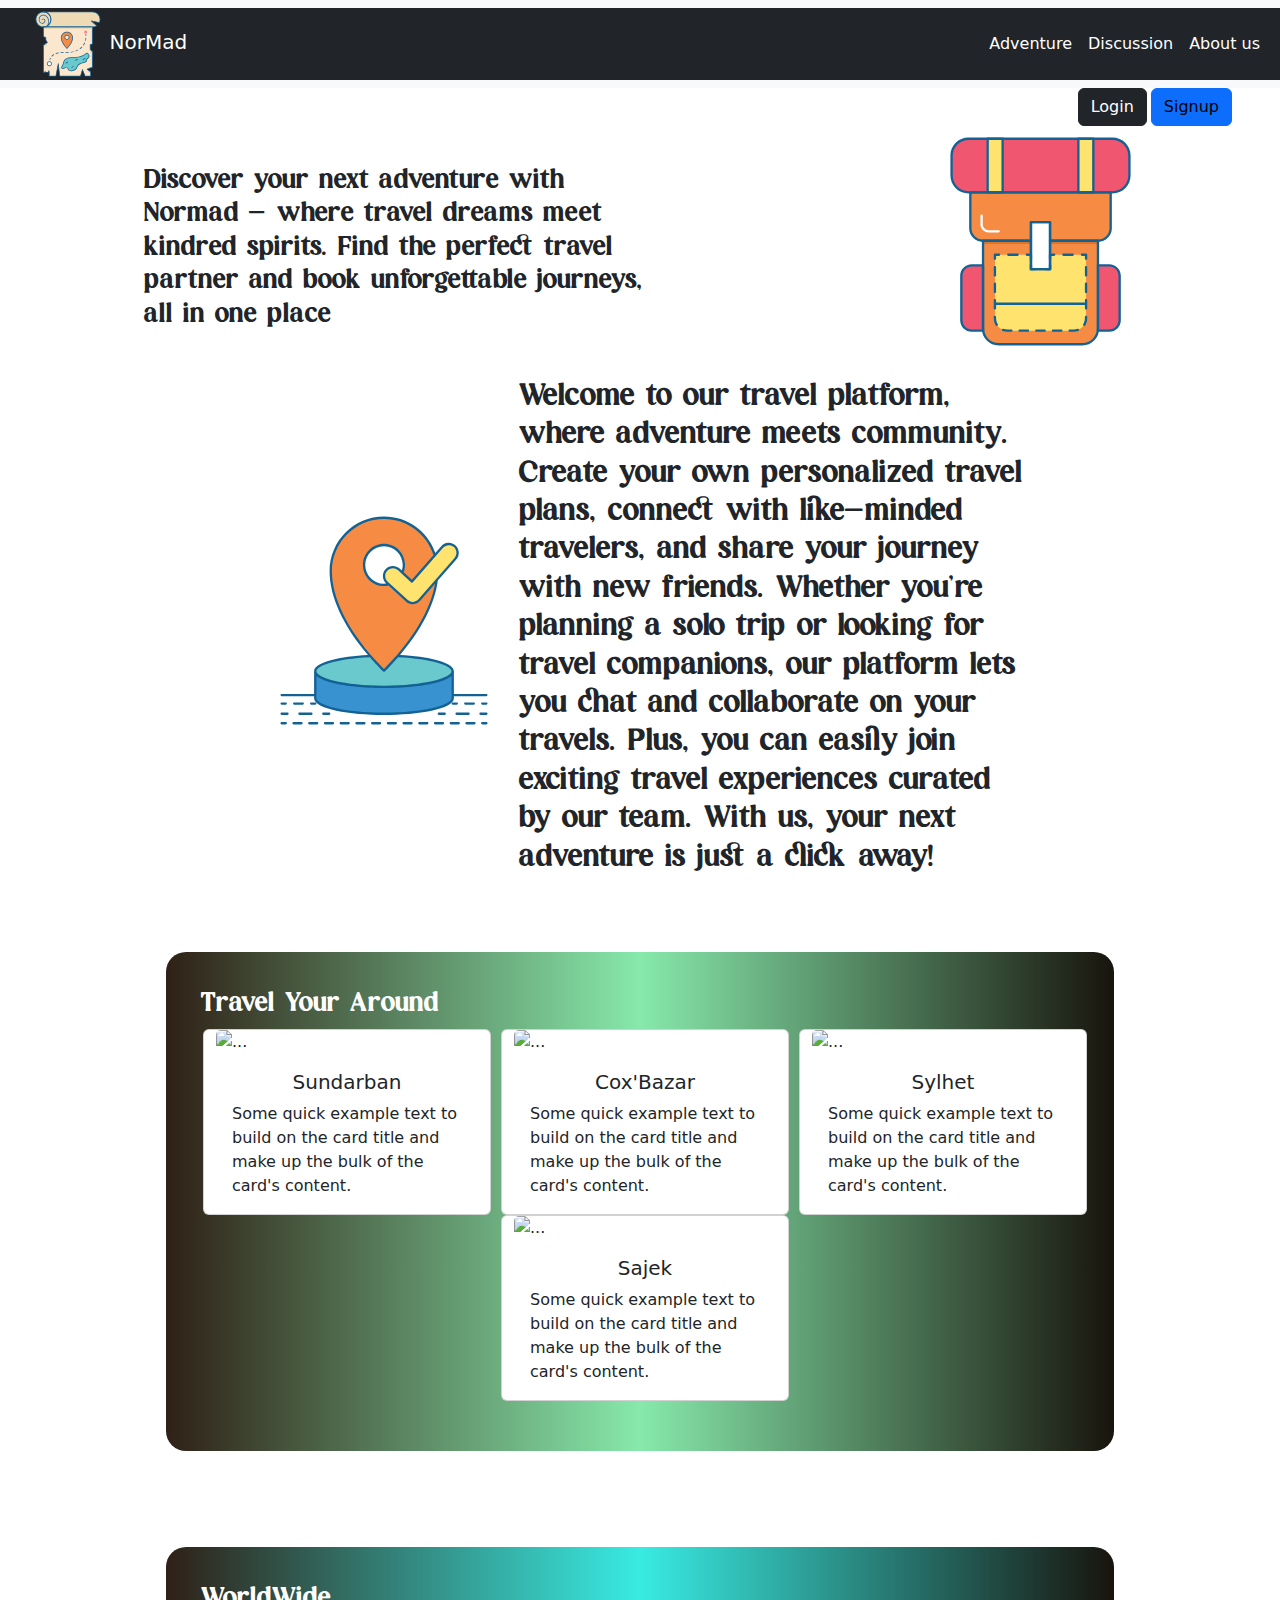
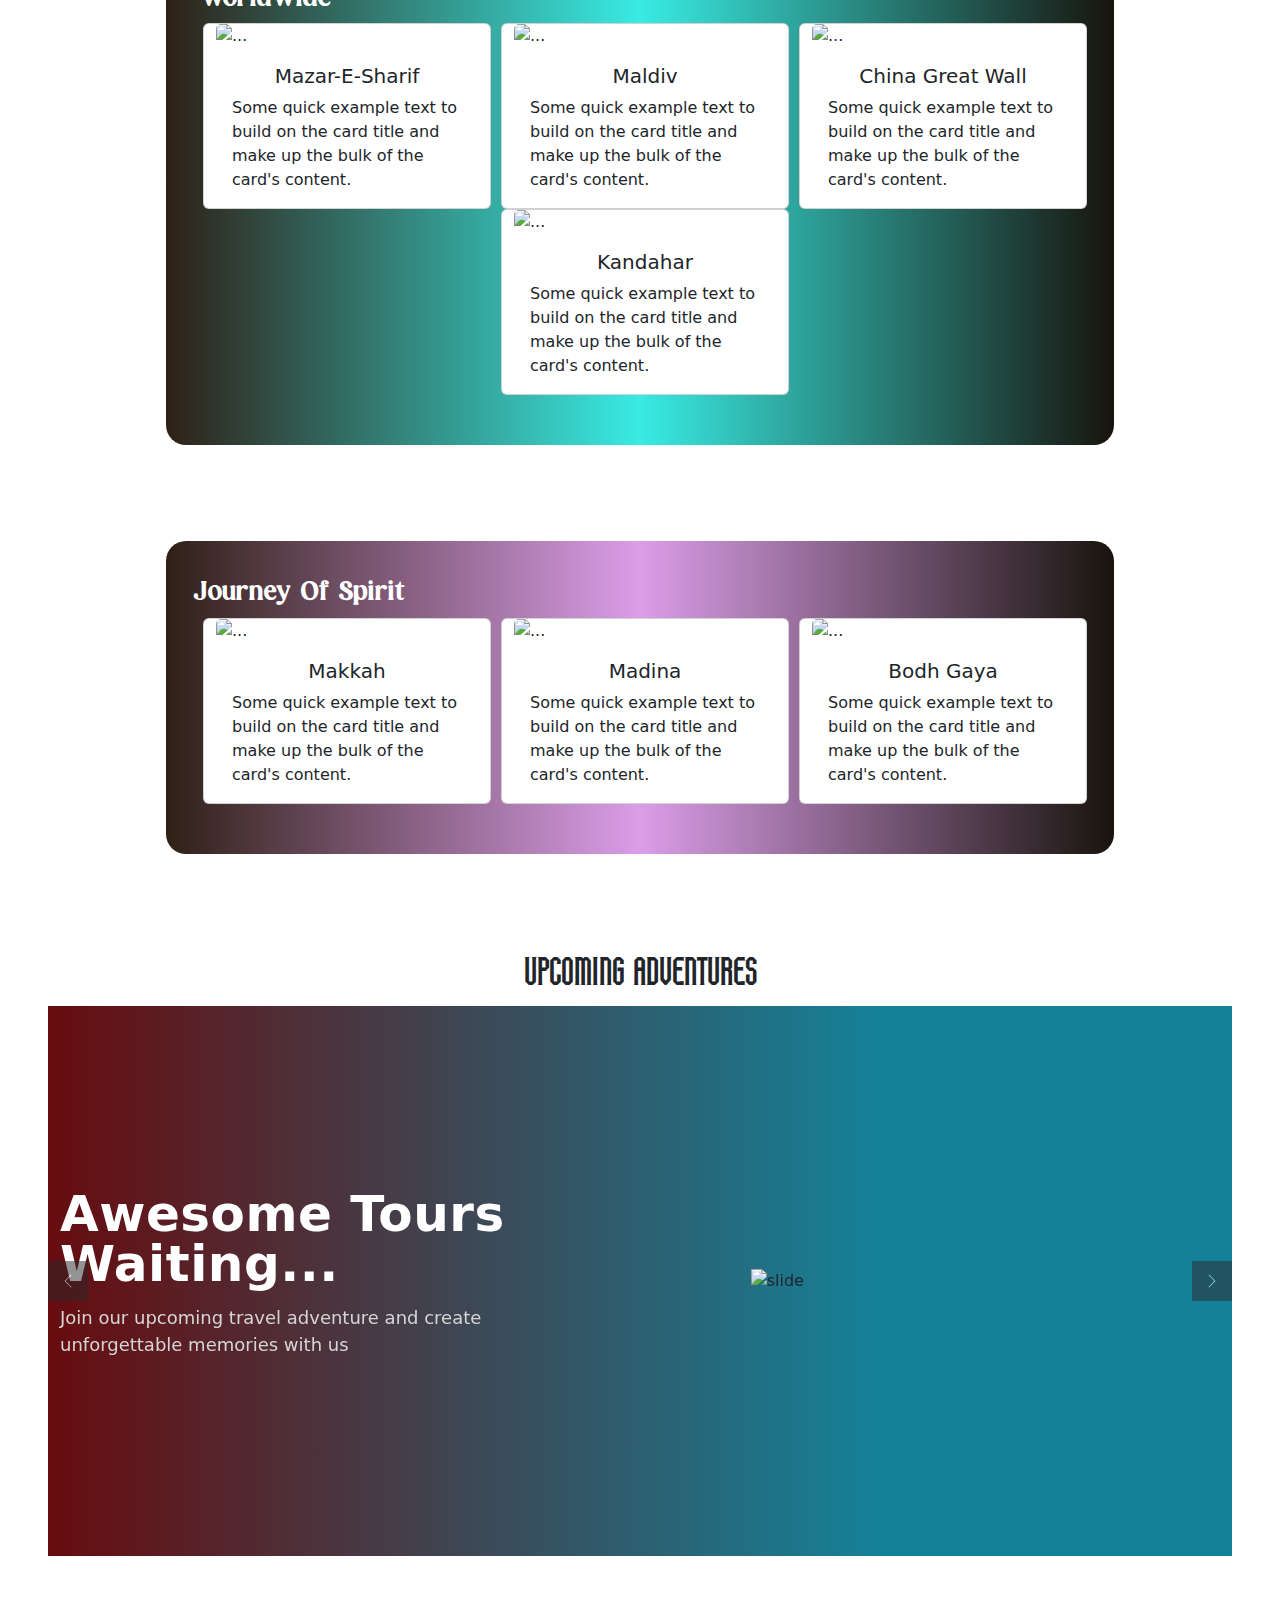
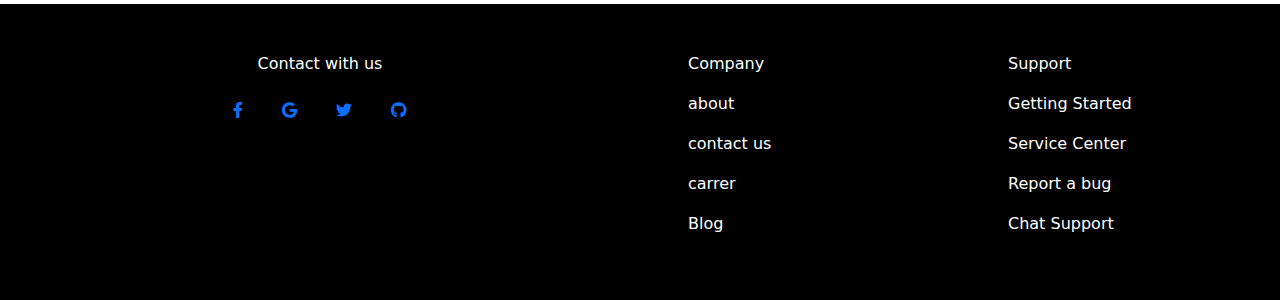
==== index.html @ 2fc35bc6 "uppdate fynally" ====
<!DOCTYPE html>
<html lang="en">
  <head>
    <meta charset="utf-8" />
    <meta name="viewport" content="width=device-width, initial-scale=1" />
    <title>Bootstrap demo</title>
    <link
      href="https://cdn.jsdelivr.net/npm/bootstrap@5.3.3/dist/css/bootstrap.min.css"
      rel="stylesheet"
      crossorigin="anonymous"
    />

    <link
      href="https://raw.githubusercontent.com/daneden/animate.css/master/animate.css"
      rel="stylesheet"
    />
    <script src="https://kit.fontawesome.com/yourcode.js" crossorigin="anonymous"></script>

    <link
  rel="stylesheet"
  href="https://cdnjs.cloudflare.com/ajax/libs/font-awesome/6.0.0-beta3/css/all.min.css"
>


    <link rel="stylesheet" href="index.css" />
    <nav class="navbar navbar-expand-lg bg-body-tertiary">
      <div class="container-fluid bg-dark">
        <div class="justify-content-center align-center">
          <img class="logoclass" src="./svgs/logo.svg" alt="add" />
          <a class="navbar-brand m-auto namee text-white" href="index.html">NorMad</a> 
        
        </div>
        
        <button
          class="navbar-toggler"
          type="button"
          data-bs-toggle="collapse"
          data-bs-target="#navbarSupportedContent"
          aria-controls="navbarSupportedContent"
          aria-expanded="false"
          aria-label="Toggle navigation"
        >
          <span class="navbar-toggler-icon"></span>
        </button>
        <div class="ml-80vw" id="navbarSupportedContent">
          <ul class="navbar-nav mb-2 mb-lg-0">
            <li class="nav-item dropdown">
              <div id="profileid"> </div>
            </li>
            <li class="nav-item">
              <a class="nav-link active text-white" aria-current="page" href="Adventures.html"
                >Adventure</a
              >
            </li>
            <li class="nav-item">
              <a class="nav-link text-white" href="Chatting.html">Discussion</a>
            </li>
            <li class="nav-item">
              <a class="nav-link text-white">About us</a>
            </li>
          </ul>
        </div>
      </div>
    </nav>
  </head>
  <body>
    <div id="authenticbar" class=" d-flex justify-content-end gap-1 me-5"></div>
    <div class="d-flex justify-content-around align-items-center">
      <h3 class="puncline">
        Discover your next adventure with Normad – where travel dreams meet
        kindred spirits. Find the perfect travel partner and book unforgettable
        journeys, all in one place
      </h3>
      <img class="logoclass" src="./svgs/map.svg" alt="add" />
    </div>
    <div class="bg-"></div>

    <div class="d-flex justify-content-center align-items-center">
      <img class="logoclass" src="./svgs/pointer.svg" alt="add" />
      <h2 class="puncline">
        Welcome to our travel platform, where adventure meets community. Create
        your own personalized travel plans, connect with like-minded travelers,
        and share your journey with new friends. Whether you're planning a solo
        trip or looking for travel companions, our platform lets you chat and
        collaborate on your travels. Plus, you can easily join exciting travel
        experiences curated by our team. With us, your next adventure is just a
        click away!
      </h2>
    </div>
    <div class="maindiv d-flex align-items-center justify-content-center p-5">
      <div class="local bg-dark justify-content-center align-center">
        <h3 class="puncline ml-30px text-white">Travel Your Around</h3>
        <div class="row d-flex justify-content-center">
          <div class="card" style="width: 18rem">
            <img
              src="https://res.cloudinary.com/dk2vgd0dv/image/upload/v1724865779/h4fgz04fi0fgd4azefwj.jpg"
              class="card-img-top"
              alt="..."
            />
            <div class="card-body">
              <h5 class="card-title text-center">Sundarban</h5>
              <p class="card-text">
                Some quick example text to build on the card title and make up
                the bulk of the card's content.
              </p>
              <!-- <a href="#" class="btn btn-primary">Go somewhere</a> -->
            </div>
          </div>
          <div class="card m-10px" style="width: 18rem">
            <img
              src="https://res.cloudinary.com/dk2vgd0dv/image/upload/v1724865823/sc6uchf4t0wnt9xj28w4.jpg"
              class="card-img-top"
              alt="..."
            />
            <div class="card-body">
              <h5 class="card-title text-center">Cox'Bazar</h5>
              <p class="card-text">
                Some quick example text to build on the card title and make up
                the bulk of the card's content.
              </p>
              <!-- <a href="#" class="btn btn-primary">Go somewhere</a> -->
            </div>
          </div>
          <div class="card" style="width: 18rem">
            <img
              src="https://res.cloudinary.com/dk2vgd0dv/image/upload/v1724866652/fhbetvygt5xuo41if1n4.jpg"
              class="card-img-top"
              alt="..."
            />
            <div class="card-body">
              <h5 class="card-title text-center">Sylhet</h5>
              <p class="card-text">
                Some quick example text to build on the card title and make up
                the bulk of the card's content.
              </p>
              <!-- <a href="#" class="btn btn-primary">Go somewhere</a> -->
            </div>
          </div>
          <div class="card" style="width: 18rem">
            <img
              src="https://res.cloudinary.com/dk2vgd0dv/image/upload/v1724865752/xtfmsrey7gkdbjvwn27y.jpg"
              class="card-img-top"
              alt="..."
            />
            <div class="card-body">
              <h5 class="card-title text-center">Sajek</h5>
              <p class="card-text">
                Some quick example text to build on the card title and make up
                the bulk of the card's content.
              </p>
              <!-- <a href="#" class="btn btn-primary">Go somewhere</a> -->
            </div>
          </div>
        </div>
      </div>
    </div>

    <div class="d-flex align-items-center justify-content-center p-5">
      <div class="local international justify-content-center align-center">
        <h3 class="puncline ml-30px text-white">WorldWide</h3>
        <div class="row d-flex justify-content-center">
          <div class="card" style="width: 18rem">
            <img
              src="https://res.cloudinary.com/dk2vgd0dv/image/upload/v1724865748/iwkogym3kjeckebcywl5.jpg"
              class="card-img-top"
              alt="..."
            />
            <div class="card-body">
              <h5 class="card-title text-center">Mazar-E-Sharif</h5>
              <p class="card-text">
                Some quick example text to build on the card title and make up
                the bulk of the card's content.
              </p>
              <!-- <a href="#" class="btn btn-primary">Go somewhere</a> -->
            </div>
          </div>
          <div class="card m-10px" style="width: 18rem">
            <img
              src="https://res.cloudinary.com/dk2vgd0dv/image/upload/v1724865745/exar2nakbwwil7urlpa7.jpg"
              class="card-img-top"
              alt="..."
            />
            <div class="card-body">
              <h5 class="card-title text-center">Maldiv</h5>
              <p class="card-text">
                Some quick example text to build on the card title and make up
                the bulk of the card's content.
              </p>
              <!-- <a href="#" class="btn btn-primary">Go somewhere</a> -->
            </div>
          </div>
          <div class="card" style="width: 18rem">
            <img
              src="https://res.cloudinary.com/dk2vgd0dv/image/upload/v1724865735/wgczol4lxyiqnkzgdyvy.jpg"
              class="card-img-top"
              alt="..."
            />
            <div class="card-body">
              <h5 class="card-title text-center">China Great Wall</h5>
              <p class="card-text">
                Some quick example text to build on the card title and make up
                the bulk of the card's content.
              </p>
              <!-- <a href="#" class="btn btn-primary">Go somewhere</a> -->
            </div>
          </div>
          <div class="card" style="width: 18rem">
            <img
              src="https://res.cloudinary.com/dk2vgd0dv/image/upload/v1724865749/aymwp9uwpjq1lbnef98g.jpg"
              class="card-img-top"
              alt="..."
            />
            <div class="card-body">
              <h5 class="card-title text-center">Kandahar</h5>
              <p class="card-text">
                Some quick example text to build on the card title and make up
                the bulk of the card's content.
              </p>
              <!-- <a href="#" class="btn btn-primary">Go somewhere</a> -->
            </div>
          </div>
        </div>
      </div>
    </div>

    <!-- <div class="d-flex align-items-center justify-content-center p-5">
      <div class="local gaming justify-content-center align-center">
        <h3 class="puncline ml-30px text-white">Enjoyment</h3>
        <div class="row d-flex justify-content-center">
          <div class="card" style="width: 18rem">
            <img
              src="https://res.cloudinary.com/dk2vgd0dv/image/upload/v1724865523/guj1ajybfpvxv876ntd3.jpg"
              class="card-img-top"
              alt="..."
            />
            <div class="card-body">
              <h5 class="card-title text-center">Bungee Jump</h5>
              <p class="card-text">
                Some quick example text to build on the card title and make up
                the bulk of the card's content.
              </p>
              <!-- <a href="#" class="btn btn-primary">Go somewhere</a> 
            </div>
          </div>
          <div class="card m-10px" style="width: 18rem">
            <img
              src="https://res.cloudinary.com/dk2vgd0dv/image/upload/v1724865519/x1daih9njintykvnalvp.jpg"
              class="card-img-top"
              alt="..."
            />
            <div class="card-body">
              <h5 class="card-title text-center">Skiing</h5>
              <p class="card-text">
                Some quick example text to build on the card title and make up
                the bulk of the card's content.
              </p>
              <a href="#" class="btn btn-primary">Go somewhere</a> 
            </div>
          </div>
          <div class="card" style="width: 18rem">
            <img
              src="https://res.cloudinary.com/dk2vgd0dv/image/upload/v1724865517/udm5zxarbpwo1vpapmei.jpg"
              class="card-img-top"
              alt="..."
            />
            <div class="card-body">
              <h5 class="card-title text-center">Kayaking</h5>
              <p class="card-text">
                Some quick example text to build on the card title and make up
                the bulk of the card's content.
              </p>
               <a href="#" class="btn btn-primary">Go somewhere</a> 
            </div>
          </div>
          <div class="card" style="width: 18rem">
            <img
              src="https://res.cloudinary.com/dk2vgd0dv/image/upload/v1724865516/aqqiphggybzvi4acz3om.webp"
              class="card-img-top"
              alt="..."
            />
            <div class="card-body">
              <h5 class="card-title text-center">Sunrise Beauty</h5>
              <p class="card-text">
                Some quick example text to build on the card title and make up
                the bulk of the card's content.
              </p>
              <!-- <a href="#" class="btn btn-primary">Go somewhere</a> 
            </div>
          </div>
        </div>
      </div>
    </div> -->

    <div class="d-flex align-items-center justify-content-center p-5">
      <div class="local spirit justify-content-center align-center">
        <h3 class="puncline ml-30px text-white">Journey Of Spirit</h3>
        <div class="row d-flex justify-content-center">
          <div class="card m-10px" style="width: 18rem">
            <img
              src="https://res.cloudinary.com/dk2vgd0dv/image/upload/v1724865739/mhntp9rnvlxhd89fyqtd.jpg"
              class="card-img-top"
              alt="..."
            />
            <div class="card-body">
              <h5 class="card-title text-center">Makkah</h5>
              <p class="card-text">
                Some quick example text to build on the card title and make up
                the bulk of the card's content.
              </p>
              <!-- <a href="#" class="btn btn-primary">Go somewhere</a> -->
            </div>
          </div>
          <div class="card" style="width: 18rem">
            <img
              src="https://res.cloudinary.com/dk2vgd0dv/image/upload/v1724865739/dxxeqwlgv0mys8ggvrzf.jpg"
              class="card-img-top"
              alt="..."
            />
            <div class="card-body">
              <h5 class="card-title text-center">Madina</h5>
              <p class="card-text">
                Some quick example text to build on the card title and make up
                the bulk of the card's content.
              </p>
              <!-- <a href="#" class="btn btn-primary">Go somewhere</a> -->
            </div>
          </div>
          <div class="card" style="width: 18rem">
            <img
              src="https://res.cloudinary.com/dk2vgd0dv/image/upload/v1724865757/n2woyzlzhvhepby9owzu.jpg"
              class="card-img-top"
              alt="..."
            />
            <div class="card-body">
              <h5 class="card-title text-center">Bodh Gaya</h5>
              <p class="card-text">
                Some quick example text to build on the card title and make up
                the bulk of the card's content.
              </p>
              <!-- <a href="#" class="btn btn-primary">Go somewhere</a> -->
            </div>
          </div>
        </div>
      </div>
    </div>

    <div class="align-items-center justify-content-center p-5">
      <h1 class="upcoming text-center">UPCOMING ADVENTURES</h1>
      <div class="ativateslidess">
        <div
          id="myCarousel"
          class="carousel slide carousel-fade"
          data-bs-ride="carousel"
        >
          <div id="service" class="carousel-inner">
            <div class="carousel-item active">
              <div
                class="mask d-flex align-items-center justify-content-center"
              >
                <div class="container">
                  <div class="row align-items-center">
                    <div class="col-md-7 col-12 order-md-1 order-2">
                      <h4>
                        Awesome Tours <br />
                        Waiting...
                      </h4>
                      <p>
                        Join our upcoming travel adventure and create<br />
                        unforgettable memories with us
                      </p>
                    </div>
                    <div class="col-md-5 col-12 order-md-2 order-1">
                      <img
                        src="https://res.cloudinary.com/dk2vgd0dv/image/upload/v1724920323/cxr1xoyh7ueeewgdfgot.jpg"
                        class="mx-auto img-fluid"
                        alt="slide"
                      />
                    </div>
                  </div>
                </div>
              </div>
            </div>
          </div>

          <button
            class="carousel-control-prev"
            type="button"
            data-bs-target="#myCarousel"
            data-bs-slide="prev"
          >
            <span class="carousel-control-prev-icon" aria-hidden="true"></span>
            <span class="visually-hidden">Previous</span>
          </button>
          <button
            class="carousel-control-next"
            type="button"
            data-bs-target="#myCarousel"
            data-bs-slide="next"
          >
            <span class="carousel-control-next-icon" aria-hidden="true"></span>
            <span class="visually-hidden">Next</span>
          </button>
        </div>
      </div>
    </div>



    <footer class="footers  d-flex">

      <div class="col-md-6 ft align-items-center text-white mt-5">
        <div class="text-center ">
          <p>Contact with us</p>
          <button  type="button" data-mdb-button-init data-mdb-ripple-init class="btn btn-link btn-floating mx-1">
            <i class="fab fa-facebook-f"></i>
          </button>

          <button  type="button" data-mdb-button-init data-mdb-ripple-init class="btn btn-link btn-floating mx-1">
            <i class="fab fa-google"></i>
          </button>

          <button  type="button" data-mdb-button-init data-mdb-ripple-init class="btn btn-link btn-floating mx-1">
            <i class="fab fa-twitter"></i>
          </button>

          <button  type="button" data-mdb-button-init data-mdb-ripple-init class="btn btn-link btn-floating mx-1">
            <i class="fab fa-github"></i>
          </button>
        </div>
          </div>
          
  
      </div>
      <div class="col-md-3  p-5 text-white">
          <p class="mb-3">Company</p>
          <p>about</p>
          <p>contact us</p>
          <p>carrer</p>
          <p>Blog</p>
          
      </div>
      <div class="col-md-3  p-5 text-white">
          <p class="mb-3">Support</p>
          <p>Getting Started</p>
          <p>Service Center</p>
          <p>Report a bug</p>
          <p>Chat Support</p>
          
      </div>
  
  
  </footer>
  


    <script src="index.js"></script>

    <script
      src="https://cdn.jsdelivr.net/npm/bootstrap@5.3.3/dist/js/bootstrap.bundle.min.js"
      crossorigin="anonymous"
    ></script>
  </body>
</html>
---- index.css ----
.logoclass{
    height: 18%;
    width:18%;
    margin-left: 20px;
}
.namee{
    margin-left: 0px;
}

@font-face {
    font-family: 'Befont';
    src: url('./fonts/magics-flavor.otf') format('opentype');
    font-weight: normal;
    font-style: normal;
}


.puncline {
    font-family: 'Befont', sans-serif;
    width:40%;
    margin-left: 20px;
    margin-top:20px
}

.card{
    margin-left: 10px;
}
.local{
   
    padding:15px;
    padding-bottom: 50px;
    border-radius: 20px;
    width:80%;
    background: rgb(47,32,22);
background: linear-gradient(90deg, rgba(47,32,22,1) 0%, rgba(135,233,171,1) 50%, rgba(24,20,13,1) 100%);
}

.maindiv{
   
    margin-top: 20px;
    
}

.international{
    background: rgb(47,32,22);
    background: linear-gradient(90deg, rgba(47,32,22,1) 0%, rgba(56,235,227,1) 50%, rgba(24,20,13,1) 100%);
}


.gaming{
    background: rgb(47,32,22);
background: linear-gradient(90deg, rgba(47,32,22,1) 0%, rgba(232,171,157,1) 50%, rgba(24,20,13,1) 100%);
}


.spirit{
    background: rgb(47,32,22);
background: linear-gradient(90deg, rgba(47,32,22,1) 0%, rgba(219,157,232,1) 50%, rgba(24,20,13,1) 100%);
}

@font-face {
    font-family: 'Befonter';
    src: url('./fonts/Diamond-Shape-Free-BF66cf42d000d91.otf') format('opentype');
    font-weight: 2;
    font-style: normal;
}

.upcoming {
    font-family: 'Befonter', sans-serif;
    font: size 5px;;
   
}







#myCarousel .carousel-item .mask {
    position: absolute;
    top: 0;
	left:0;
	height:100%;
    width: 100%;
    background-attachment: fixed;
}
#myCarousel h4{
	font-size:50px;
	margin-bottom:15px;
	color:#FFF;
	line-height:100%;
	letter-spacing:0.5px;
	font-weight:600;
}
#myCarousel p{
	font-size:18px;
	margin-bottom:15px;
	color:#d5d5d5;
}
#myCarousel .carousel-item a{background:#150903; font-size:14px; color:#FFF; padding:13px 32px; display:inline-block; }
#myCarousel .carousel-item a:hover{background:#147398; text-decoration:none;  }

#myCarousel .carousel-item h4{-webkit-animation-name:fadeInLeft; animation-name:fadeInLeft;} 
#myCarousel .carousel-item p{-webkit-animation-name:slideInRight; animation-name:slideInRight;} 
#myCarousel .carousel-item a{-webkit-animation-name:fadeInUp; animation-name:fadeInUp;}
#myCarousel .carousel-item .mask img{-webkit-animation-name:slideInRight; animation-name:slideInRight; display:block; height:auto; max-width:100%;}
#myCarousel h4, #myCarousel p, #myCarousel a, #myCarousel .carousel-item .mask img{-webkit-animation-duration: 1s;
    animation-duration: 1.2s;
    -webkit-animation-fill-mode: both;
    animation-fill-mode: both;
}
#myCarousel .container {max-width: 1430px;  }
#myCarousel .carousel-item{height:100%; min-height:550px; }
#myCarousel{position:relative; z-index:1; background:url("https://i.imgur.com/6axE29k.jpg") center center no-repeat; background-size:cover; }

.carousel-control-next, .carousel-control-prev{height:40px; width:40px; padding:12px; top:50%; bottom:auto; transform:translateY(-50%); background-color: #2a2929; }


.carousel-item {
    position: relative;
    display: none;
    -webkit-box-align: center;
    -ms-flex-align: center;
    align-items: center;
    width: 100%;
    transition: -webkit-transform .6s ease;
    transition: transform .6s ease;
    transition: transform .6s ease,-webkit-transform .6s ease;
    -webkit-backface-visibility: hidden;
    backface-visibility: hidden;
    -webkit-perspective: 1000px;
    perspective: 1000px;
}
.carousel-fade .carousel-item {
	opacity: 0;
	-webkit-transition-duration: .6s;
	transition-duration: .6s;
	-webkit-transition-property: opacity;
	transition-property: opacity
}
.carousel-fade .carousel-item-next.carousel-item-left, .carousel-fade .carousel-item-prev.carousel-item-right, .carousel-fade .carousel-item.active {
	opacity: 1
}
.carousel-fade .carousel-item-left.active, .carousel-fade .carousel-item-right.active {
	opacity: 0
}
.carousel-fade .carousel-item-left.active, .carousel-fade .carousel-item-next, .carousel-fade .carousel-item-prev, .carousel-fade .carousel-item-prev.active, .carousel-fade .carousel-item.active {
	-webkit-transform: translateX(0);
	-ms-transform: translateX(0);
	transform: translateX(0)
}
@supports (transform-style:preserve-3d) {
	.carousel-fade .carousel-item-left.active, .carousel-fade .carousel-item-next, .carousel-fade .carousel-item-prev, .carousel-fade .carousel-item-prev.active, .carousel-fade .carousel-item.active {
	-webkit-transform:translate3d(0, 0, 0);
	transform:translate3d(0, 0, 0)
	}
}
.carousel-fade .carousel-item-left.active, .carousel-fade .carousel-item-next, .carousel-fade .carousel-item-prev, .carousel-fade .carousel-item-prev.active, .carousel-fade .carousel-item.active {
    -webkit-transform: translate3d(0,0,0);
    transform: translate3d(0,0,0);
}


 
@-webkit-keyframes fadeInLeft {
  from {
    opacity: 0;
    -webkit-transform: translate3d(-100%, 0, 0);
    transform: translate3d(-100%, 0, 0);
  }

  to {
    opacity: 1;
    -webkit-transform: translate3d(0, 0, 0);
    transform: translate3d(0, 0, 0);
  }
}

@keyframes fadeInLeft {
  from {
    opacity: 0;
    -webkit-transform: translate3d(-100%, 0, 0);
    transform: translate3d(-100%, 0, 0);
  }

  to {
    opacity: 1;
    -webkit-transform: translate3d(0, 0, 0);
    transform: translate3d(0, 0, 0);
  }
}

.fadeInLeft {
  -webkit-animation-name: fadeInLeft;
  animation-name: fadeInLeft;
}

@-webkit-keyframes fadeInUp {
  from {
    opacity: 0;
    -webkit-transform: translate3d(0, 100%, 0);
    transform: translate3d(0, 100%, 0);
  }

  to {
    opacity: 1;
    -webkit-transform: translate3d(0, 0, 0);
    transform: translate3d(0, 0, 0);
  }
}

@keyframes fadeInUp {
  from {
    opacity: 0;
    -webkit-transform: translate3d(0, 100%, 0);
    transform: translate3d(0, 100%, 0);
  }

  to {
    opacity: 1;
    -webkit-transform: translate3d(0, 0, 0);
    transform: translate3d(0, 0, 0);
  }
}

.fadeInUp {
  -webkit-animation-name: fadeInUp;
  animation-name: fadeInUp;
}

@-webkit-keyframes slideInRight {
  from {
    -webkit-transform: translate3d(100%, 0, 0);
    transform: translate3d(100%, 0, 0);
    visibility: visible;
  }

  to {
    -webkit-transform: translate3d(0, 0, 0);
    transform: translate3d(0, 0, 0);
  }
}

@keyframes slideInRight {
  from {
    -webkit-transform: translate3d(100%, 0, 0);
    transform: translate3d(100%, 0, 0);
    visibility: visible;
  }

  to {
    -webkit-transform: translate3d(0, 0, 0);
    transform: translate3d(0, 0, 0);
  }
}

.slideInRight {
  -webkit-animation-name: slideInRight;
  animation-name: slideInRight;
}

.sliderss{
    background: rgb(22,125,149);
    background: linear-gradient(90deg, rgba(22,125,149,1) 59%, rgba(4,105,53,1) 86%);
}


.ativateslidess{
    background: rgb(103,12,15);
    background: linear-gradient(90deg, rgba(103,12,15,1) 0%, rgba(21,129,152,1) 70%);
}

.booking{
    background-color: black;
}

a.btn{
    color: black;
}


footer{
  background-color: black;
}
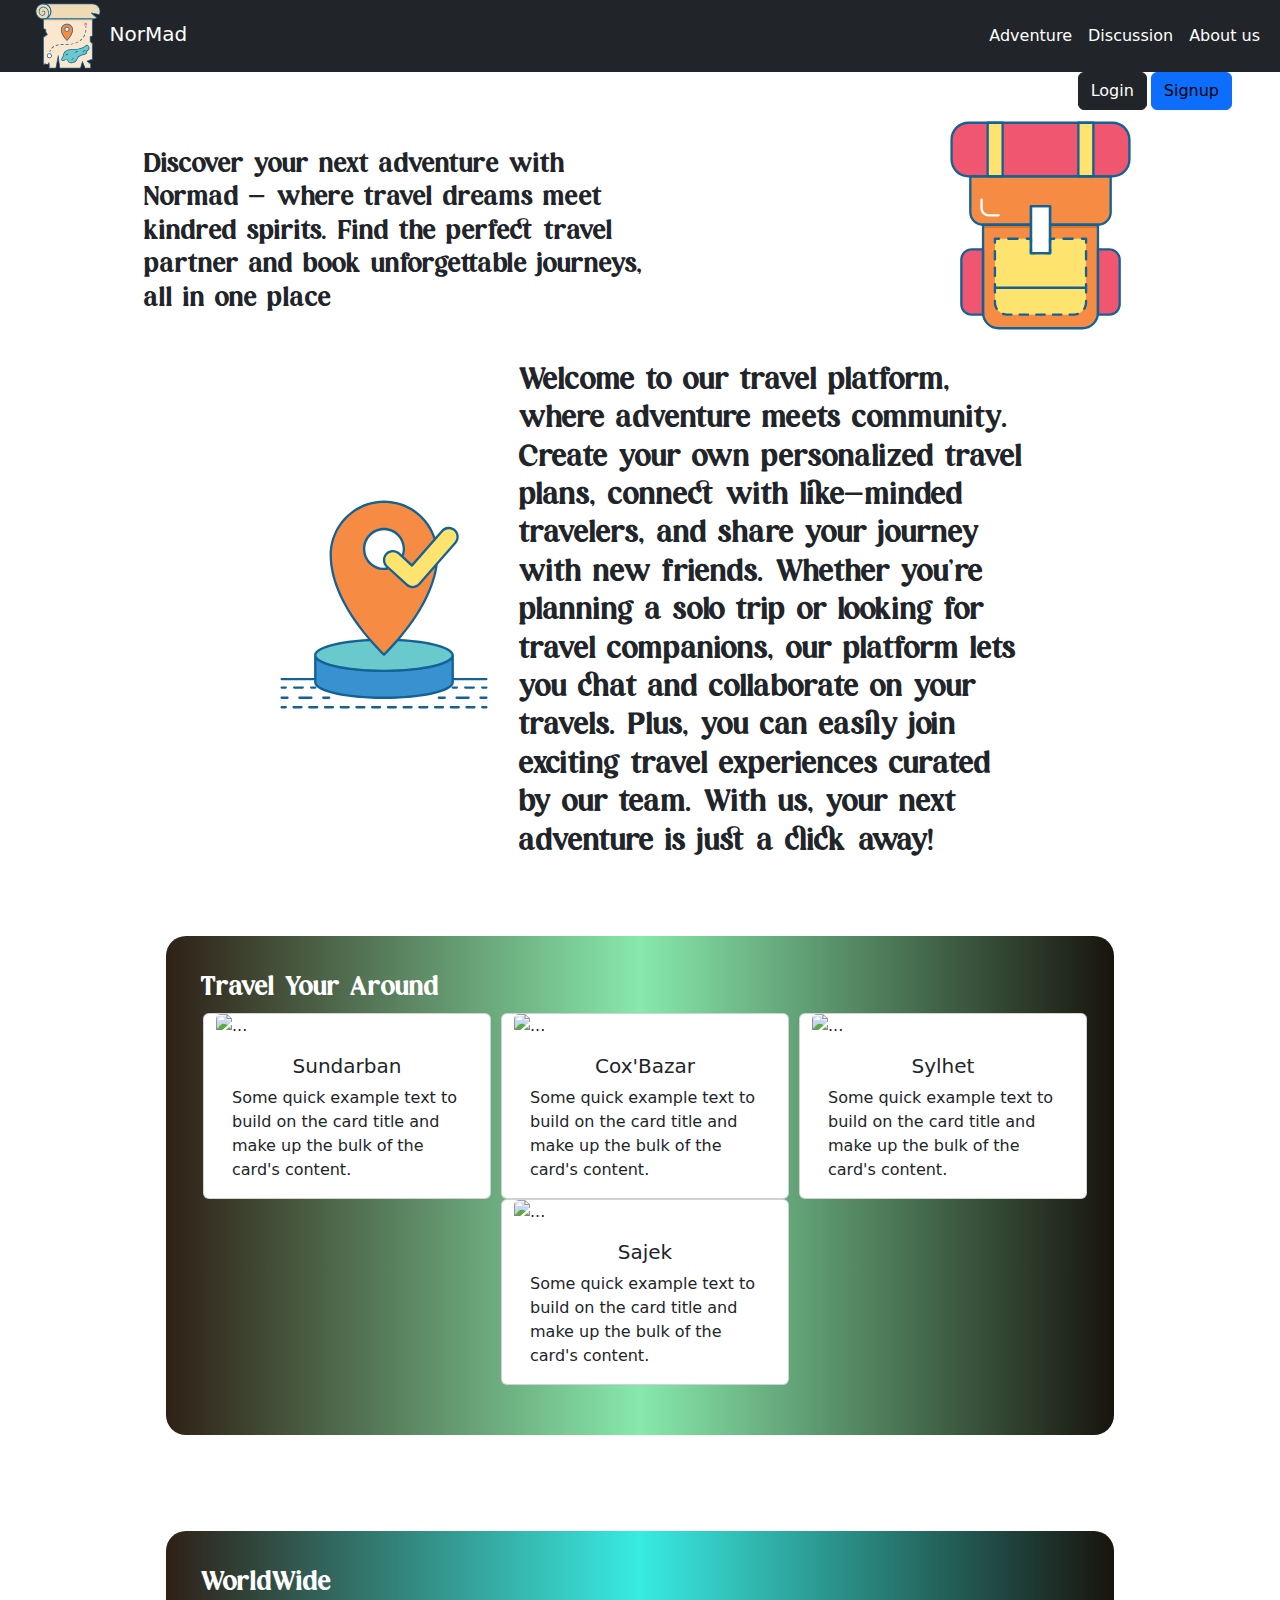
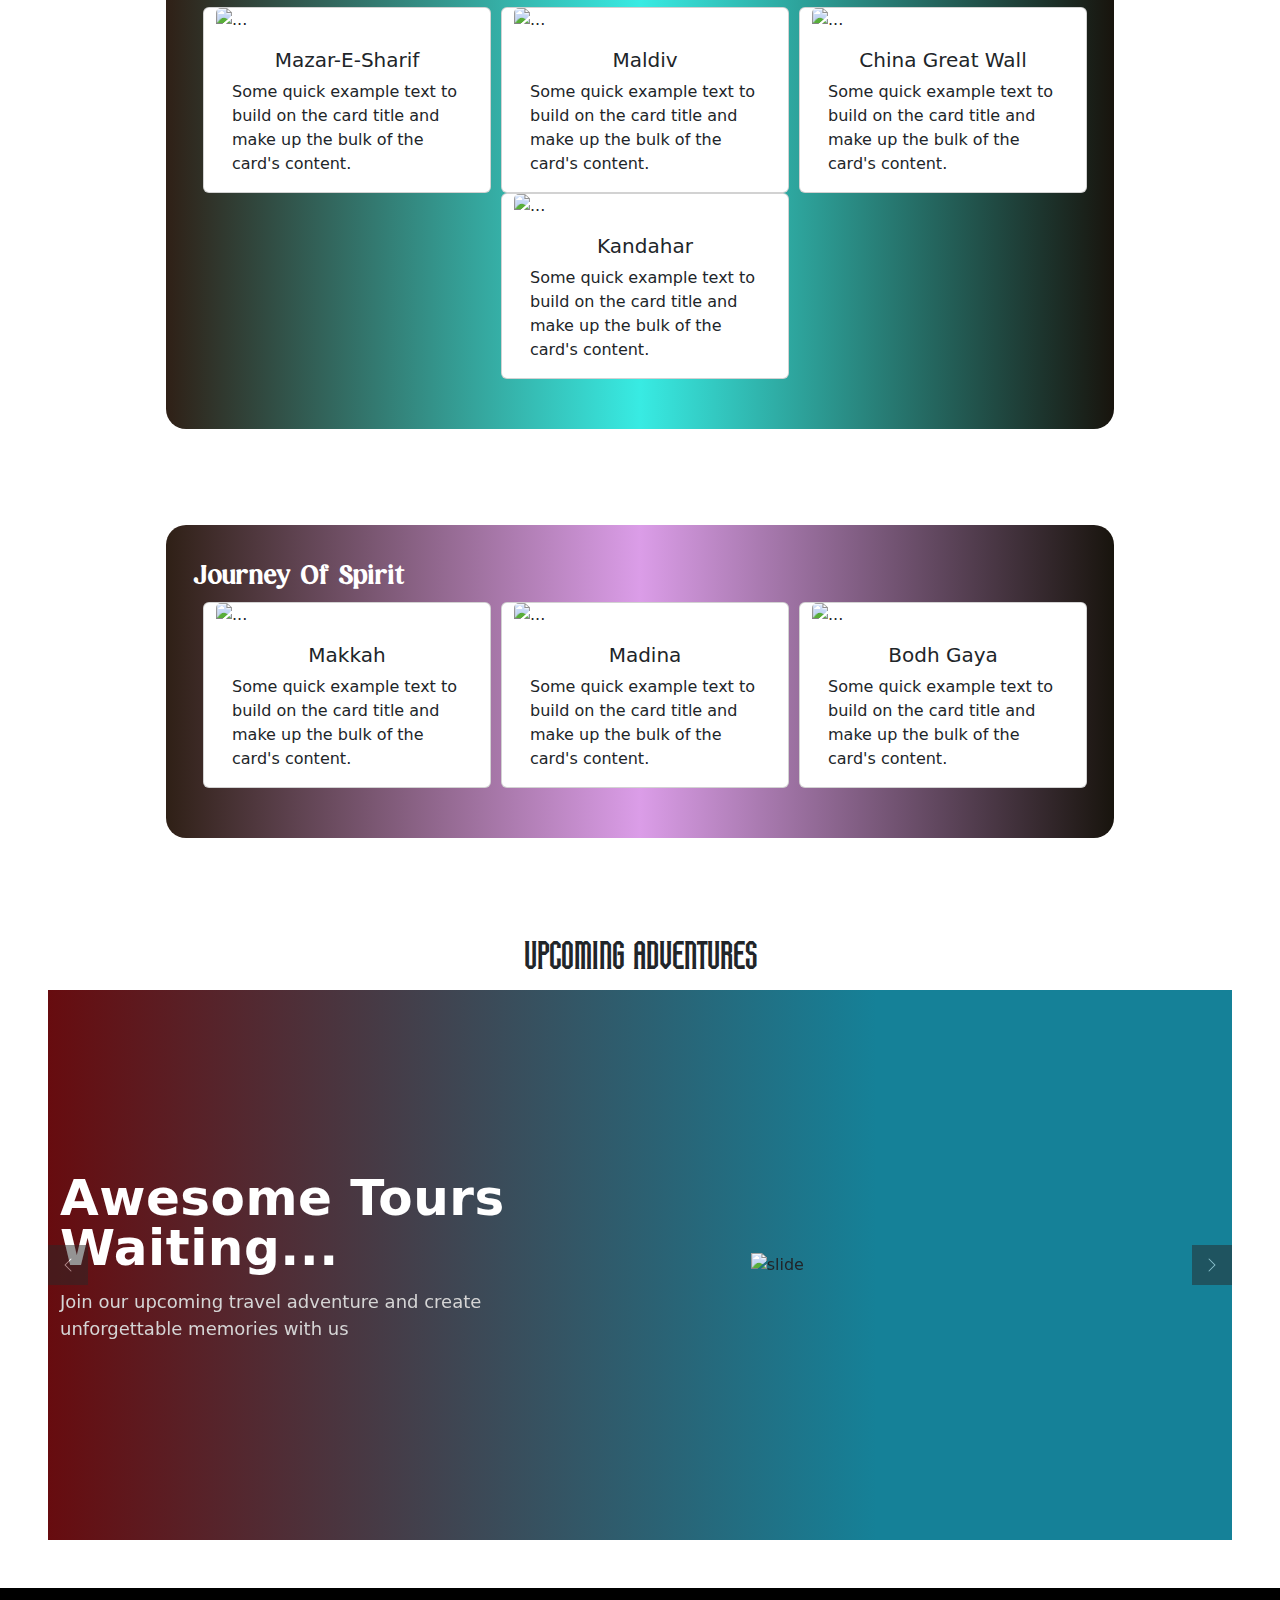
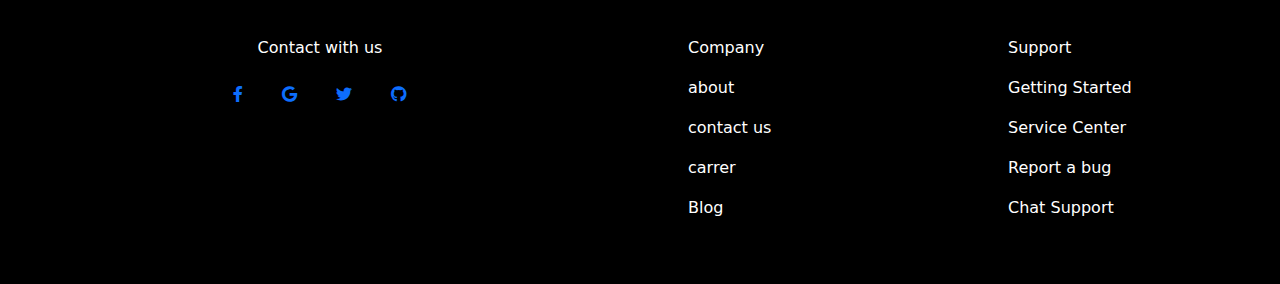
==== commit 867c5d98: "updaate navbar" ====
--- a/index.html
+++ b/index.html
@@ -3,7 +3,7 @@
   <head>
     <meta charset="utf-8" />
     <meta name="viewport" content="width=device-width, initial-scale=1" />
-    <title>Bootstrap demo</title>
+    <title>Normad-Home</title>
     <link
       href="https://cdn.jsdelivr.net/npm/bootstrap@5.3.3/dist/css/bootstrap.min.css"
       rel="stylesheet"
@@ -23,7 +23,7 @@
 
 
     <link rel="stylesheet" href="index.css" />
-    <nav class="navbar navbar-expand-lg bg-body-tertiary">
+    <nav class="navbar navbar-expand-lg bg-body-tertiary my-0 py-0">
       <div class="container-fluid bg-dark">
         <div class="justify-content-center align-center">
           <img class="logoclass" src="./svgs/logo.svg" alt="add" />
--- a/index.css
+++ b/index.css
@@ -282,4 +282,9 @@
 
 footer{
   background-color: black;
+}
+
+*{
+  margin:0;
+  padding:0;
 }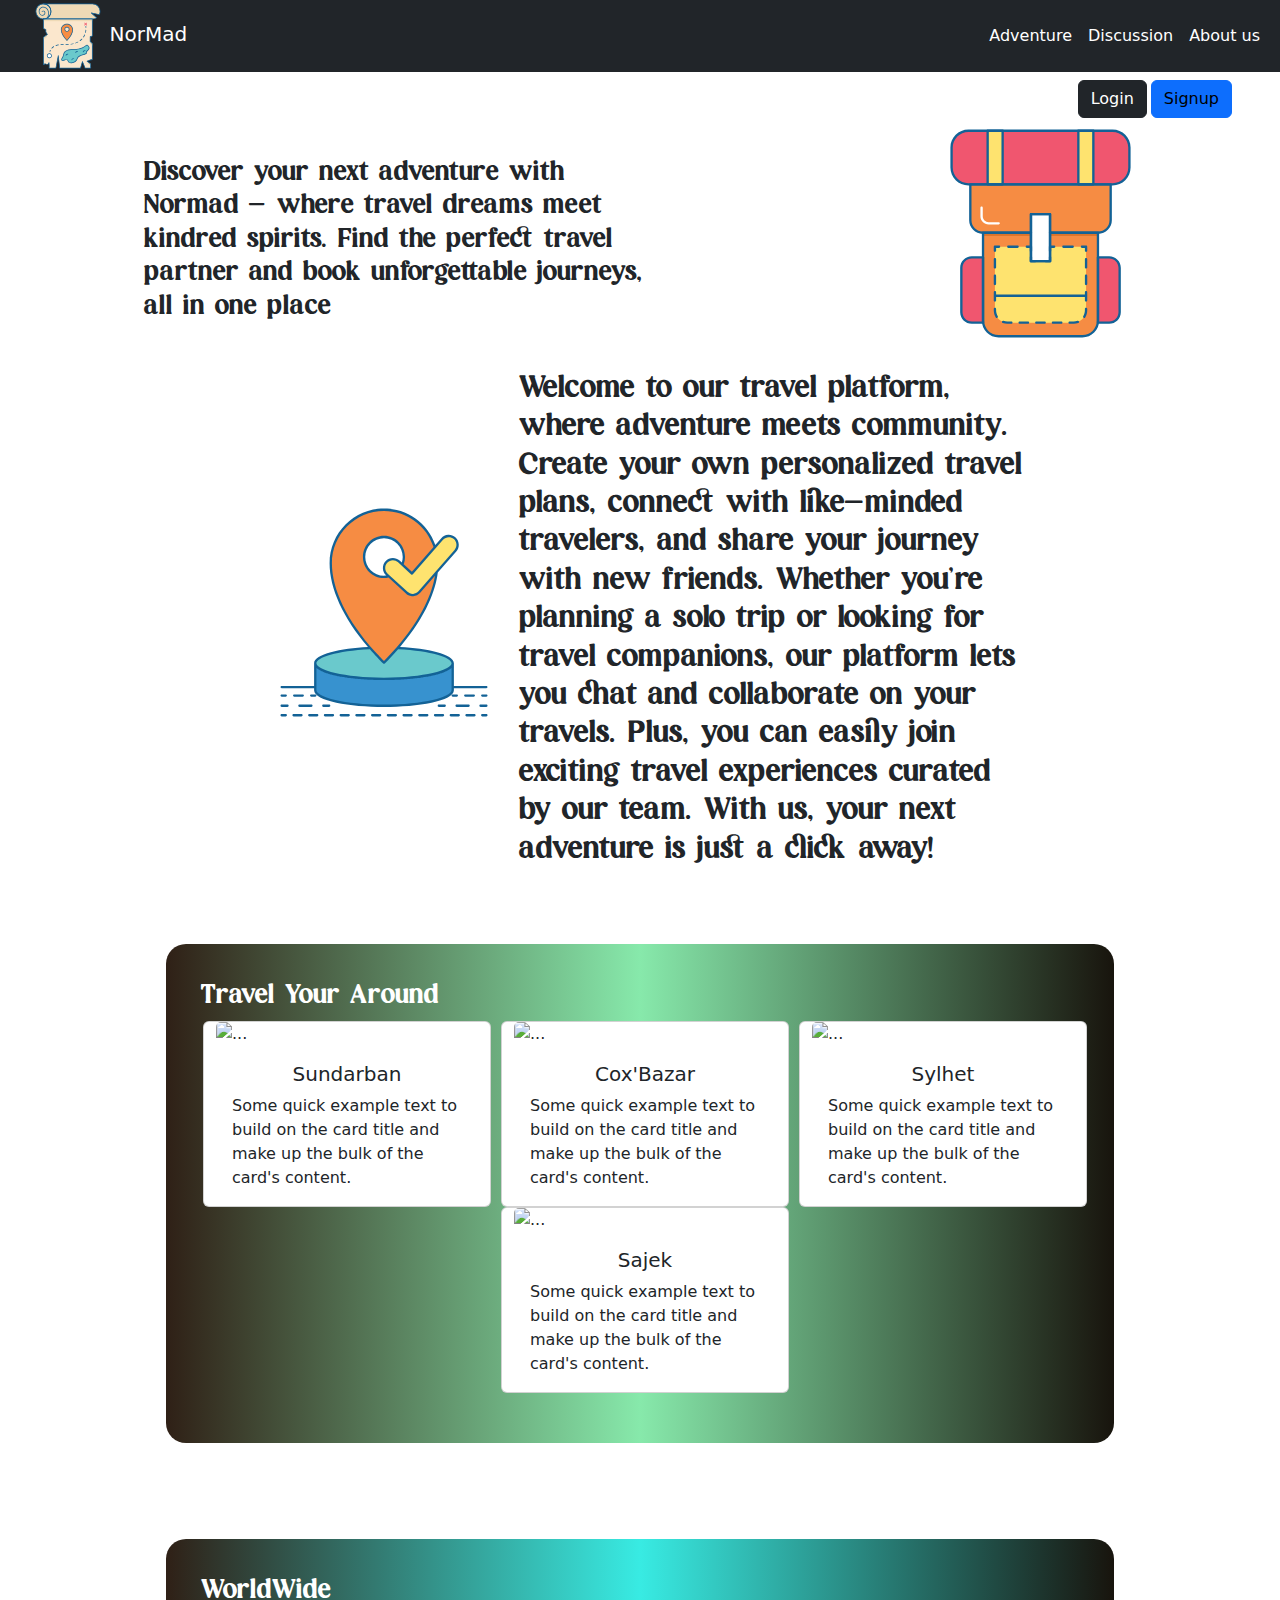
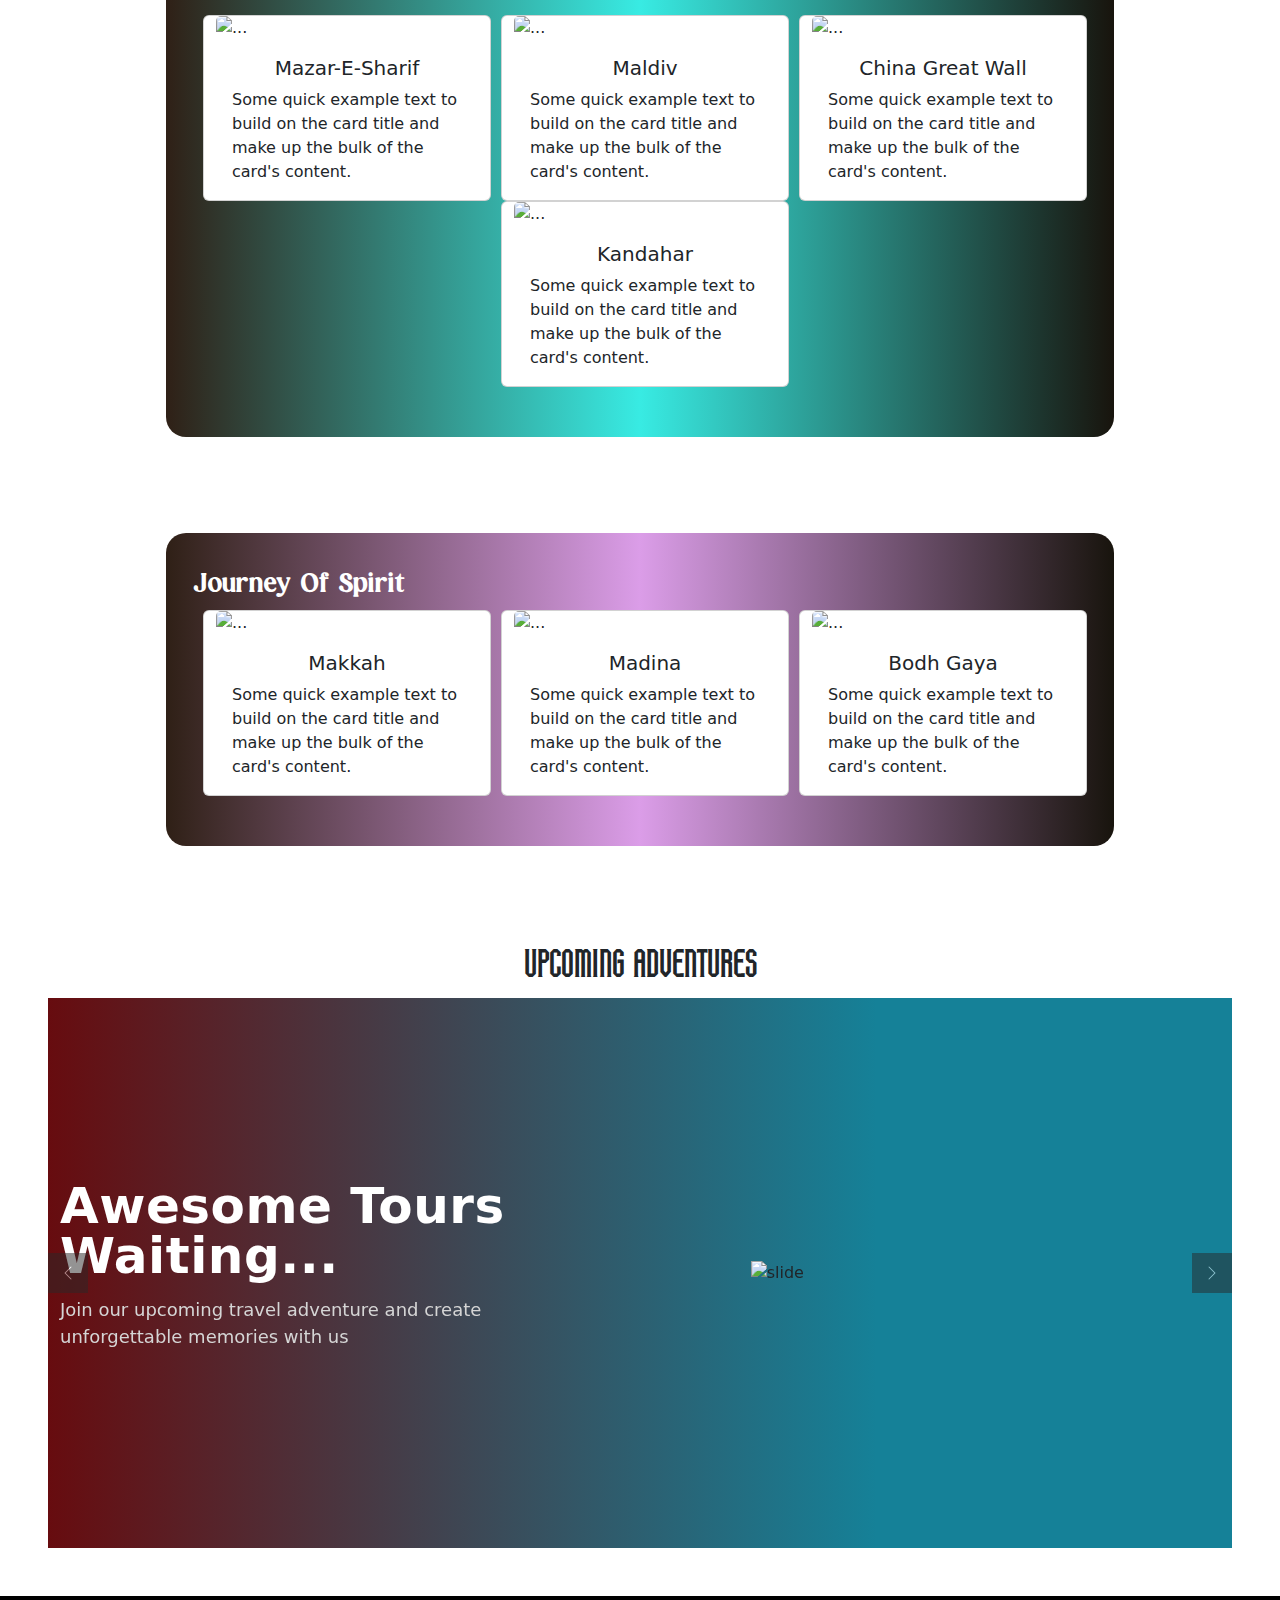
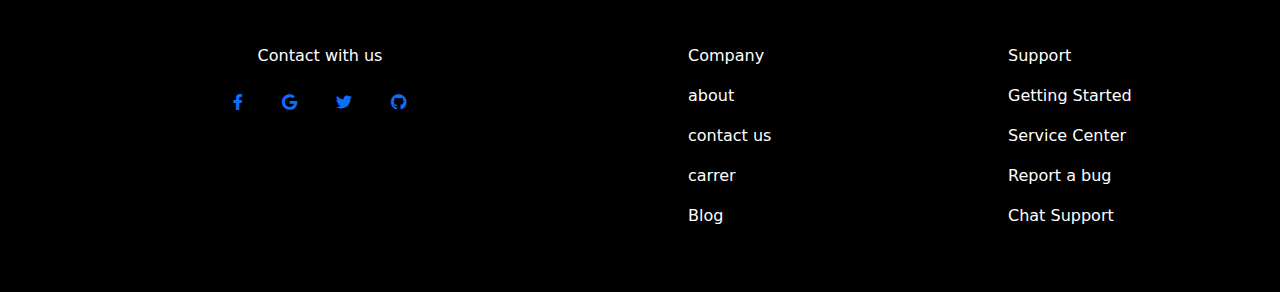
==== commit f75c88da: "Update index.html" ====
--- a/index.html
+++ b/index.html
@@ -23,7 +23,7 @@
 
 
     <link rel="stylesheet" href="index.css" />
-    <nav class="navbar navbar-expand-lg bg-body-tertiary my-0 py-0">
+    <nav class="navbar navbar-expand-lg  my-0 py-0">
       <div class="container-fluid bg-dark">
         <div class="justify-content-center align-center">
           <img class="logoclass" src="./svgs/logo.svg" alt="add" />
@@ -32,17 +32,17 @@
         </div>
         
         <button
-          class="navbar-toggler"
+          class="navbar-toggler btn-primary"
           type="button"
-          data-bs-toggle="collapse"
+         data-bs-toggle="collapse"
           data-bs-target="#navbarSupportedContent"
           aria-controls="navbarSupportedContent"
           aria-expanded="false"
           aria-label="Toggle navigation"
         >
-          <span class="navbar-toggler-icon"></span>
+          <span class="navbar-toggler-icon  btn-primary"></span>
         </button>
-        <div class="ml-80vw" id="navbarSupportedContent">
+        <div class="ml-80vw btn-primary" id="navbarSupportedContent">
           <ul class="navbar-nav mb-2 mb-lg-0">
             <li class="nav-item dropdown">
               <div id="profileid"> </div>
@@ -64,7 +64,7 @@
     </nav>
   </head>
   <body>
-    <div id="authenticbar" class=" d-flex justify-content-end gap-1 me-5"></div>
+    <div id="authenticbar" class=" d-flex justify-content-end gap-1 me-5 mt-2"></div>
     <div class="d-flex justify-content-around align-items-center">
       <h3 class="puncline">
         Discover your next adventure with Normad – where travel dreams meet
--- a/index.css
+++ b/index.css
@@ -6,6 +6,12 @@
 .namee{
     margin-left: 0px;
 }
+
+.navbar-toggler-custom .navbar-toggler-icon {
+  background-image: url("data:image/svg+xml;charset=UTF8,%3Csvg viewBox='0 0 30 30' xmlns='http://www.w3.org/2000/svg'%3E%3Cpath stroke='white' stroke-width='2' d='M4 7h22M4 15h22M4 23h22'/%3E%3C/svg%3E");
+}
+
+
 
 @font-face {
     font-family: 'Befont';
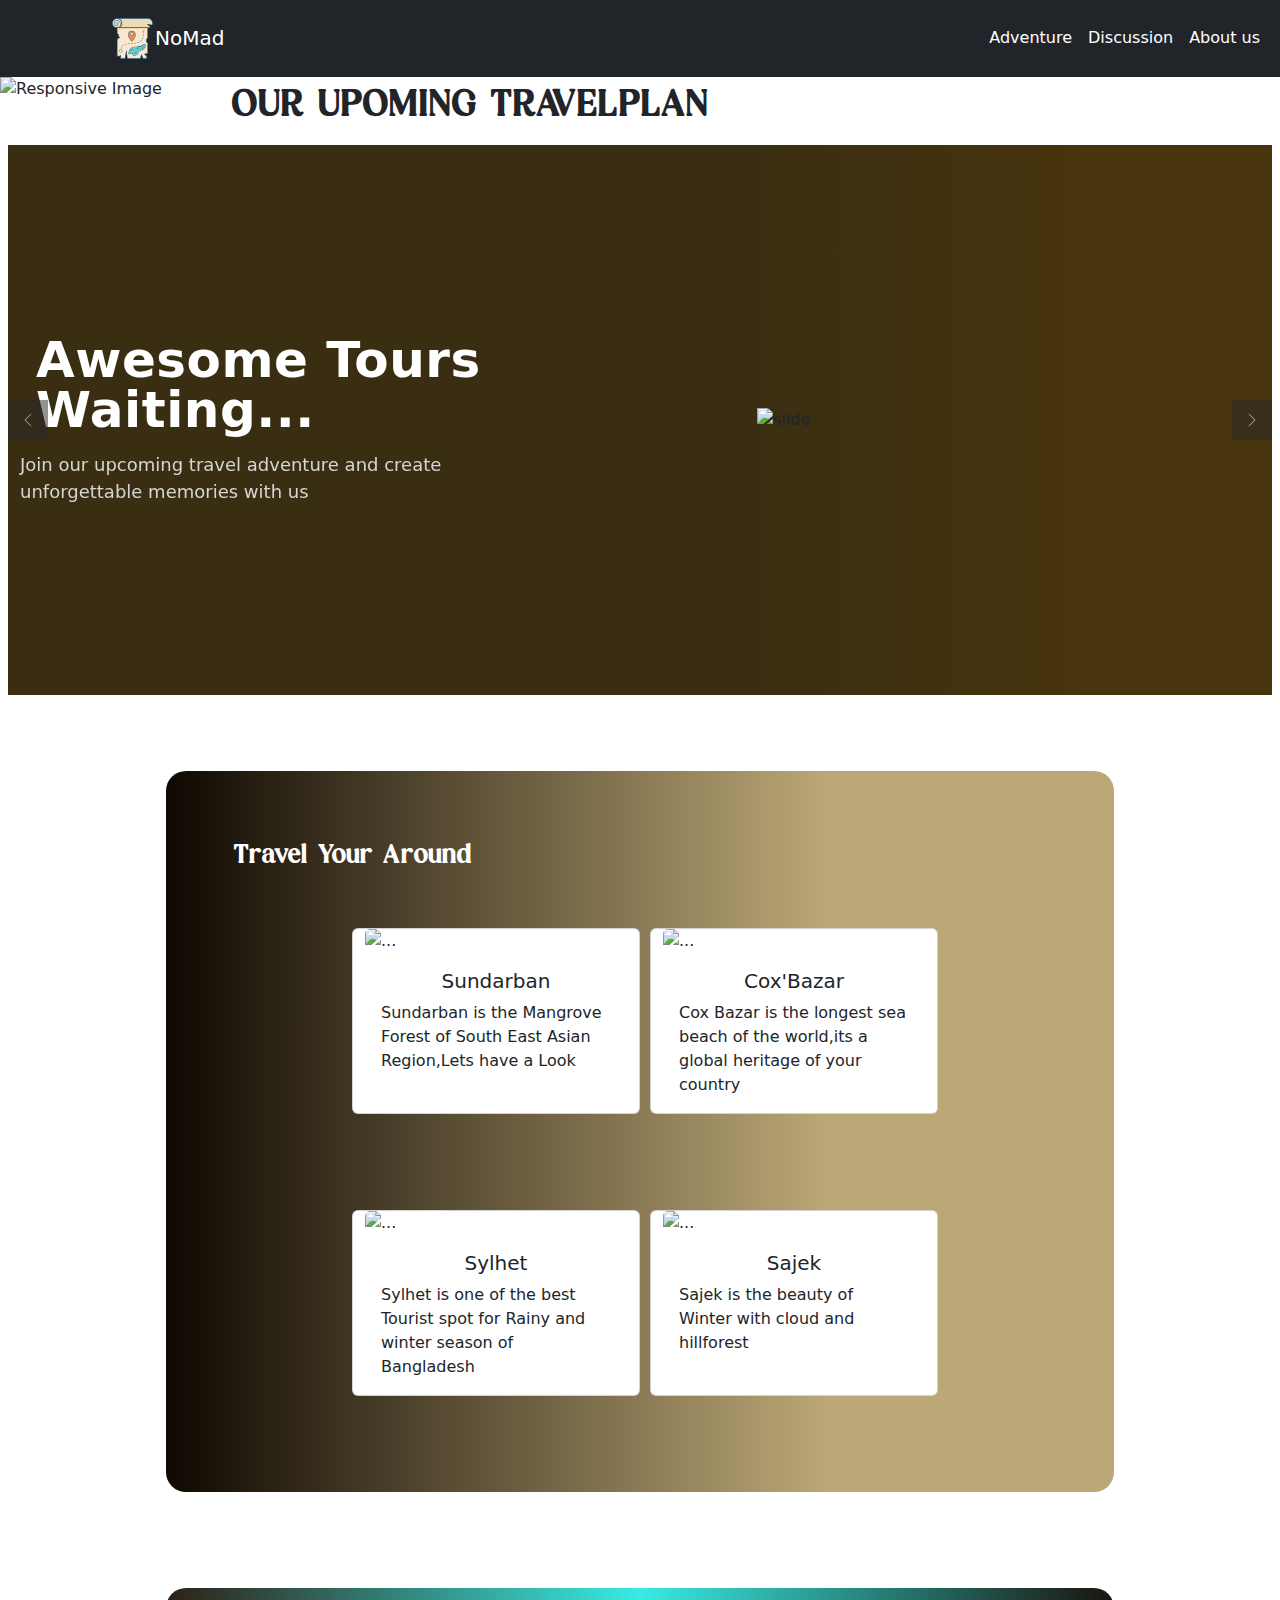
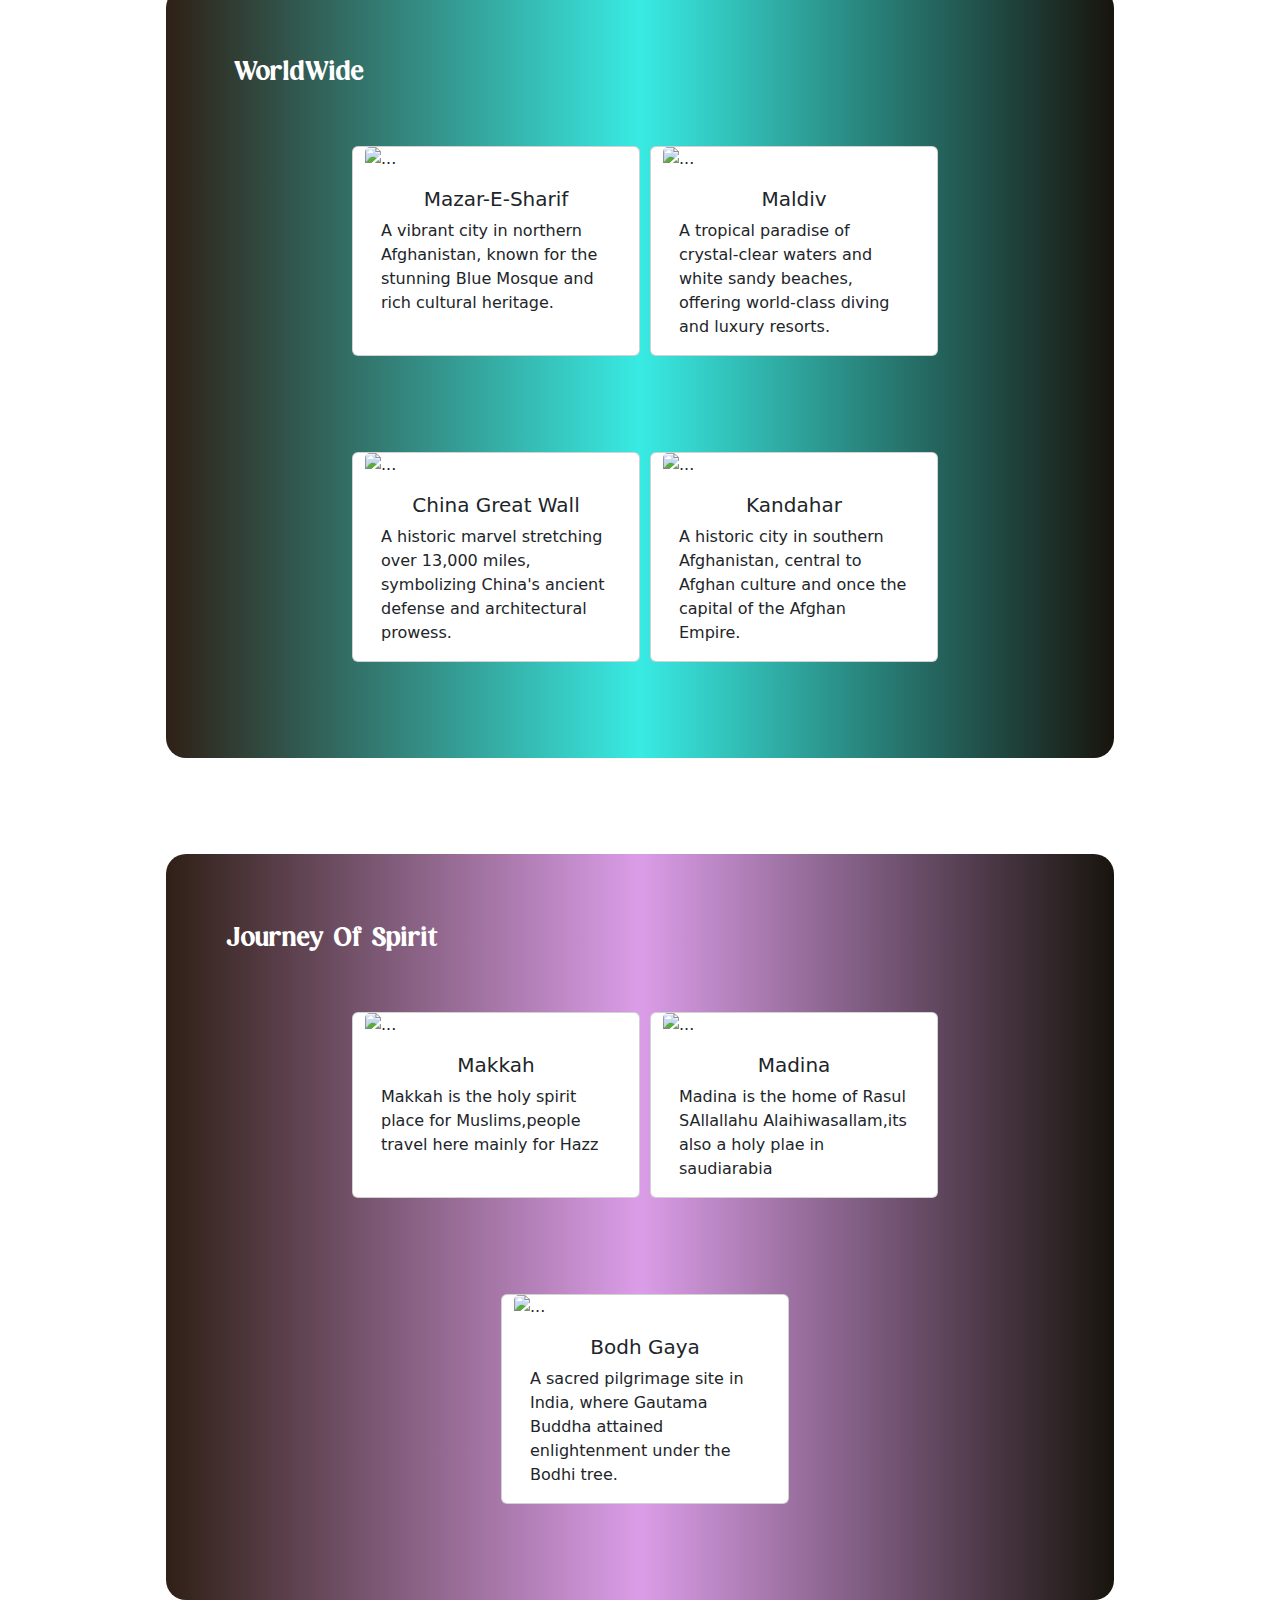
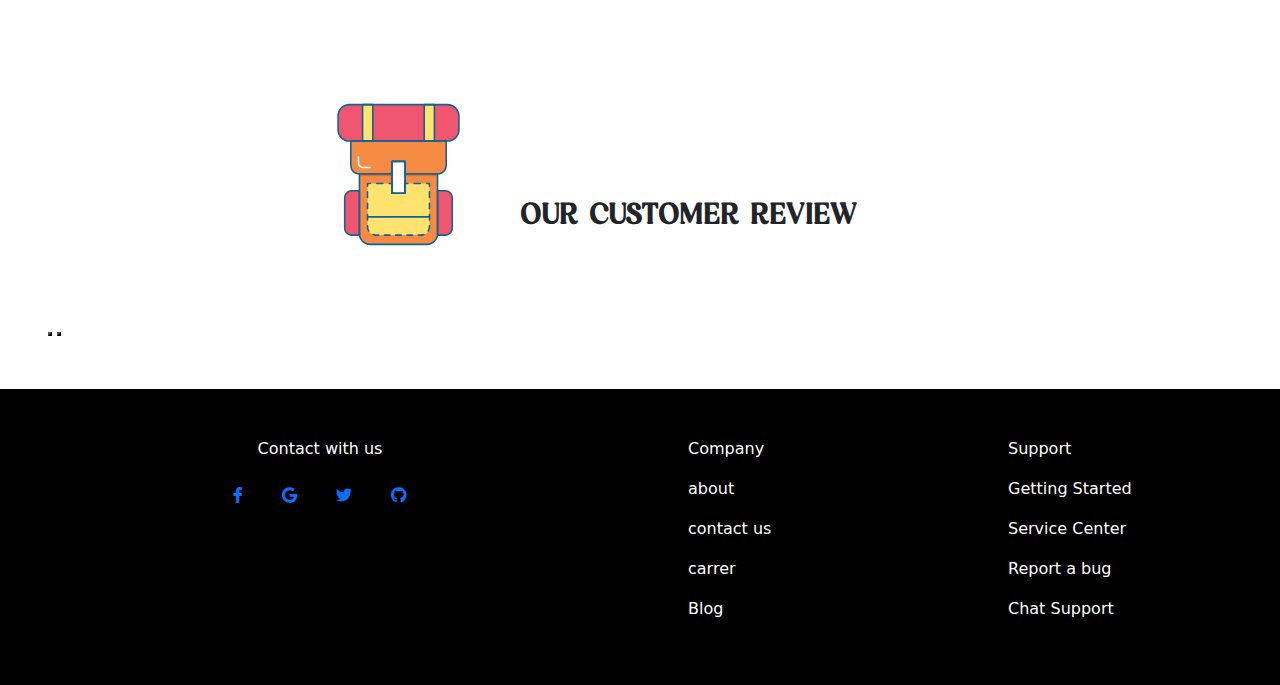
==== commit 896d12ca: "update landing page" ====
--- a/index.html
+++ b/index.html
@@ -10,6 +10,9 @@
       crossorigin="anonymous"
     />
 
+    <link href="https://cdn.jsdelivr.net/npm/swiffy-slider@1.6.0/dist/css/swiffy-slider.min.css" rel="stylesheet"
+    crossorigin="anonymous">
+
     <link
       href="https://raw.githubusercontent.com/daneden/animate.css/master/animate.css"
       rel="stylesheet"
@@ -23,329 +26,77 @@
 
 
     <link rel="stylesheet" href="index.css" />
-    <nav class="navbar navbar-expand-lg  my-0 py-0">
-      <div class="container-fluid bg-dark">
-        <div class="justify-content-center align-center">
-          <img class="logoclass" src="./svgs/logo.svg" alt="add" />
-          <a class="navbar-brand m-auto namee text-white" href="index.html">NorMad</a> 
-        
-        </div>
-        
+
+
+
+
+
+    
+    <nav class="navbar navbar-expand-lg navbar-dark bg-dark my-0 py-0 sticky-top">
+
+      <div class="d-flex justify-content-center align-items-center p-3">
+        <img class="logoclass" src="./svgs/logo.svg" alt="logo" />
+        <a class="navbar-brand text-white" href="index.html">NoMad</a>
+      </div>
+      <div class="container-fluid">
+       
+    
+        <!-- Navbar Toggler Button -->
         <button
-          class="navbar-toggler btn-primary"
+          class="navbar-toggler"
           type="button"
-         data-bs-toggle="collapse"
+          data-bs-toggle="collapse"
           data-bs-target="#navbarSupportedContent"
           aria-controls="navbarSupportedContent"
           aria-expanded="false"
           aria-label="Toggle navigation"
         >
-          <span class="navbar-toggler-icon  btn-primary"></span>
+          <span class="navbar-toggler-icon"></span>
         </button>
-        <div class="ml-80vw btn-primary" id="navbarSupportedContent">
-          <ul class="navbar-nav mb-2 mb-lg-0">
+    
+        <!-- Collapsible content -->
+        <div class="collapse navbar-collapse" id="navbarSupportedContent">
+          <ul class="navbar-nav ms-auto mb-2 mb-lg-0">
+           
             <li class="nav-item dropdown">
-              <div id="profileid"> </div>
+              <div id="profileid"></div>
             </li>
+
             <li class="nav-item">
-              <a class="nav-link active text-white" aria-current="page" href="Adventures.html"
-                >Adventure</a
-              >
+              <a class="nav-link active text-white" aria-current="page" href="Adventures.html">Adventure</a>
             </li>
             <li class="nav-item">
               <a class="nav-link text-white" href="Chatting.html">Discussion</a>
             </li>
             <li class="nav-item">
-              <a class="nav-link text-white">About us</a>
+              <a class="nav-link text-white" href="#">About us</a>
             </li>
+           
           </ul>
         </div>
       </div>
     </nav>
+    
   </head>
-  <body>
-    <div id="authenticbar" class=" d-flex justify-content-end gap-1 me-5 mt-2"></div>
-    <div class="d-flex justify-content-around align-items-center">
-      <h3 class="puncline">
-        Discover your next adventure with Normad – where travel dreams meet
-        kindred spirits. Find the perfect travel partner and book unforgettable
-        journeys, all in one place
-      </h3>
-      <img class="logoclass" src="./svgs/map.svg" alt="add" />
-    </div>
-    <div class="bg-"></div>
-
-    <div class="d-flex justify-content-center align-items-center">
+
+  <body class="">
+    <div class="bkimg row d-flex flex-wrap justify-content-center align-items-center">
+      <img class="w-100"  src="https://res.cloudinary.com/dk2vgd0dv/image/upload/v1729530115/lela2v5civgdv88bvo5a.png" alt="Responsive Image">
+  </div>
+  
+  
+   
+   
+    <div class="d-flex  align-items-center huss">
+     
       <img class="logoclass" src="./svgs/pointer.svg" alt="add" />
-      <h2 class="puncline">
-        Welcome to our travel platform, where adventure meets community. Create
-        your own personalized travel plans, connect with like-minded travelers,
-        and share your journey with new friends. Whether you're planning a solo
-        trip or looking for travel companions, our platform lets you chat and
-        collaborate on your travels. Plus, you can easily join exciting travel
-        experiences curated by our team. With us, your next adventure is just a
-        click away!
-      </h2>
-    </div>
-    <div class="maindiv d-flex align-items-center justify-content-center p-5">
-      <div class="local bg-dark justify-content-center align-center">
-        <h3 class="puncline ml-30px text-white">Travel Your Around</h3>
-        <div class="row d-flex justify-content-center">
-          <div class="card" style="width: 18rem">
-            <img
-              src="https://res.cloudinary.com/dk2vgd0dv/image/upload/v1724865779/h4fgz04fi0fgd4azefwj.jpg"
-              class="card-img-top"
-              alt="..."
-            />
-            <div class="card-body">
-              <h5 class="card-title text-center">Sundarban</h5>
-              <p class="card-text">
-                Some quick example text to build on the card title and make up
-                the bulk of the card's content.
-              </p>
-              <!-- <a href="#" class="btn btn-primary">Go somewhere</a> -->
-            </div>
-          </div>
-          <div class="card m-10px" style="width: 18rem">
-            <img
-              src="https://res.cloudinary.com/dk2vgd0dv/image/upload/v1724865823/sc6uchf4t0wnt9xj28w4.jpg"
-              class="card-img-top"
-              alt="..."
-            />
-            <div class="card-body">
-              <h5 class="card-title text-center">Cox'Bazar</h5>
-              <p class="card-text">
-                Some quick example text to build on the card title and make up
-                the bulk of the card's content.
-              </p>
-              <!-- <a href="#" class="btn btn-primary">Go somewhere</a> -->
-            </div>
-          </div>
-          <div class="card" style="width: 18rem">
-            <img
-              src="https://res.cloudinary.com/dk2vgd0dv/image/upload/v1724866652/fhbetvygt5xuo41if1n4.jpg"
-              class="card-img-top"
-              alt="..."
-            />
-            <div class="card-body">
-              <h5 class="card-title text-center">Sylhet</h5>
-              <p class="card-text">
-                Some quick example text to build on the card title and make up
-                the bulk of the card's content.
-              </p>
-              <!-- <a href="#" class="btn btn-primary">Go somewhere</a> -->
-            </div>
-          </div>
-          <div class="card" style="width: 18rem">
-            <img
-              src="https://res.cloudinary.com/dk2vgd0dv/image/upload/v1724865752/xtfmsrey7gkdbjvwn27y.jpg"
-              class="card-img-top"
-              alt="..."
-            />
-            <div class="card-body">
-              <h5 class="card-title text-center">Sajek</h5>
-              <p class="card-text">
-                Some quick example text to build on the card title and make up
-                the bulk of the card's content.
-              </p>
-              <!-- <a href="#" class="btn btn-primary">Go somewhere</a> -->
-            </div>
-          </div>
-        </div>
-      </div>
-    </div>
-
-    <div class="d-flex align-items-center justify-content-center p-5">
-      <div class="local international justify-content-center align-center">
-        <h3 class="puncline ml-30px text-white">WorldWide</h3>
-        <div class="row d-flex justify-content-center">
-          <div class="card" style="width: 18rem">
-            <img
-              src="https://res.cloudinary.com/dk2vgd0dv/image/upload/v1724865748/iwkogym3kjeckebcywl5.jpg"
-              class="card-img-top"
-              alt="..."
-            />
-            <div class="card-body">
-              <h5 class="card-title text-center">Mazar-E-Sharif</h5>
-              <p class="card-text">
-                Some quick example text to build on the card title and make up
-                the bulk of the card's content.
-              </p>
-              <!-- <a href="#" class="btn btn-primary">Go somewhere</a> -->
-            </div>
-          </div>
-          <div class="card m-10px" style="width: 18rem">
-            <img
-              src="https://res.cloudinary.com/dk2vgd0dv/image/upload/v1724865745/exar2nakbwwil7urlpa7.jpg"
-              class="card-img-top"
-              alt="..."
-            />
-            <div class="card-body">
-              <h5 class="card-title text-center">Maldiv</h5>
-              <p class="card-text">
-                Some quick example text to build on the card title and make up
-                the bulk of the card's content.
-              </p>
-              <!-- <a href="#" class="btn btn-primary">Go somewhere</a> -->
-            </div>
-          </div>
-          <div class="card" style="width: 18rem">
-            <img
-              src="https://res.cloudinary.com/dk2vgd0dv/image/upload/v1724865735/wgczol4lxyiqnkzgdyvy.jpg"
-              class="card-img-top"
-              alt="..."
-            />
-            <div class="card-body">
-              <h5 class="card-title text-center">China Great Wall</h5>
-              <p class="card-text">
-                Some quick example text to build on the card title and make up
-                the bulk of the card's content.
-              </p>
-              <!-- <a href="#" class="btn btn-primary">Go somewhere</a> -->
-            </div>
-          </div>
-          <div class="card" style="width: 18rem">
-            <img
-              src="https://res.cloudinary.com/dk2vgd0dv/image/upload/v1724865749/aymwp9uwpjq1lbnef98g.jpg"
-              class="card-img-top"
-              alt="..."
-            />
-            <div class="card-body">
-              <h5 class="card-title text-center">Kandahar</h5>
-              <p class="card-text">
-                Some quick example text to build on the card title and make up
-                the bulk of the card's content.
-              </p>
-              <!-- <a href="#" class="btn btn-primary">Go somewhere</a> -->
-            </div>
-          </div>
-        </div>
-      </div>
-    </div>
-
-    <!-- <div class="d-flex align-items-center justify-content-center p-5">
-      <div class="local gaming justify-content-center align-center">
-        <h3 class="puncline ml-30px text-white">Enjoyment</h3>
-        <div class="row d-flex justify-content-center">
-          <div class="card" style="width: 18rem">
-            <img
-              src="https://res.cloudinary.com/dk2vgd0dv/image/upload/v1724865523/guj1ajybfpvxv876ntd3.jpg"
-              class="card-img-top"
-              alt="..."
-            />
-            <div class="card-body">
-              <h5 class="card-title text-center">Bungee Jump</h5>
-              <p class="card-text">
-                Some quick example text to build on the card title and make up
-                the bulk of the card's content.
-              </p>
-              <!-- <a href="#" class="btn btn-primary">Go somewhere</a> 
-            </div>
-          </div>
-          <div class="card m-10px" style="width: 18rem">
-            <img
-              src="https://res.cloudinary.com/dk2vgd0dv/image/upload/v1724865519/x1daih9njintykvnalvp.jpg"
-              class="card-img-top"
-              alt="..."
-            />
-            <div class="card-body">
-              <h5 class="card-title text-center">Skiing</h5>
-              <p class="card-text">
-                Some quick example text to build on the card title and make up
-                the bulk of the card's content.
-              </p>
-              <a href="#" class="btn btn-primary">Go somewhere</a> 
-            </div>
-          </div>
-          <div class="card" style="width: 18rem">
-            <img
-              src="https://res.cloudinary.com/dk2vgd0dv/image/upload/v1724865517/udm5zxarbpwo1vpapmei.jpg"
-              class="card-img-top"
-              alt="..."
-            />
-            <div class="card-body">
-              <h5 class="card-title text-center">Kayaking</h5>
-              <p class="card-text">
-                Some quick example text to build on the card title and make up
-                the bulk of the card's content.
-              </p>
-               <a href="#" class="btn btn-primary">Go somewhere</a> 
-            </div>
-          </div>
-          <div class="card" style="width: 18rem">
-            <img
-              src="https://res.cloudinary.com/dk2vgd0dv/image/upload/v1724865516/aqqiphggybzvi4acz3om.webp"
-              class="card-img-top"
-              alt="..."
-            />
-            <div class="card-body">
-              <h5 class="card-title text-center">Sunrise Beauty</h5>
-              <p class="card-text">
-                Some quick example text to build on the card title and make up
-                the bulk of the card's content.
-              </p>
-              <!-- <a href="#" class="btn btn-primary">Go somewhere</a> 
-            </div>
-          </div>
-        </div>
-      </div>
-    </div> -->
-
-    <div class="d-flex align-items-center justify-content-center p-5">
-      <div class="local spirit justify-content-center align-center">
-        <h3 class="puncline ml-30px text-white">Journey Of Spirit</h3>
-        <div class="row d-flex justify-content-center">
-          <div class="card m-10px" style="width: 18rem">
-            <img
-              src="https://res.cloudinary.com/dk2vgd0dv/image/upload/v1724865739/mhntp9rnvlxhd89fyqtd.jpg"
-              class="card-img-top"
-              alt="..."
-            />
-            <div class="card-body">
-              <h5 class="card-title text-center">Makkah</h5>
-              <p class="card-text">
-                Some quick example text to build on the card title and make up
-                the bulk of the card's content.
-              </p>
-              <!-- <a href="#" class="btn btn-primary">Go somewhere</a> -->
-            </div>
-          </div>
-          <div class="card" style="width: 18rem">
-            <img
-              src="https://res.cloudinary.com/dk2vgd0dv/image/upload/v1724865739/dxxeqwlgv0mys8ggvrzf.jpg"
-              class="card-img-top"
-              alt="..."
-            />
-            <div class="card-body">
-              <h5 class="card-title text-center">Madina</h5>
-              <p class="card-text">
-                Some quick example text to build on the card title and make up
-                the bulk of the card's content.
-              </p>
-              <!-- <a href="#" class="btn btn-primary">Go somewhere</a> -->
-            </div>
-          </div>
-          <div class="card" style="width: 18rem">
-            <img
-              src="https://res.cloudinary.com/dk2vgd0dv/image/upload/v1724865757/n2woyzlzhvhepby9owzu.jpg"
-              class="card-img-top"
-              alt="..."
-            />
-            <div class="card-body">
-              <h5 class="card-title text-center">Bodh Gaya</h5>
-              <p class="card-text">
-                Some quick example text to build on the card title and make up
-                the bulk of the card's content.
-              </p>
-              <!-- <a href="#" class="btn btn-primary">Go somewhere</a> -->
-            </div>
-          </div>
-        </div>
-      </div>
-    </div>
-
-    <div class="align-items-center justify-content-center p-5">
-      <h1 class="upcoming text-center">UPCOMING ADVENTURES</h1>
+      <h1 class="puncline act">
+        OUR UPOMING TRAVELPLAN
+        </h1>
+    </div>
+    
+
+    <div class="align-items-center justify-content-center p-2">
       <div class="ativateslidess">
         <div
           id="myCarousel"
@@ -360,7 +111,7 @@
                 <div class="container">
                   <div class="row align-items-center">
                     <div class="col-md-7 col-12 order-md-1 order-2">
-                      <h4>
+                      <h4 class="m-3">
                         Awesome Tours <br />
                         Waiting...
                       </h4>
@@ -404,6 +155,205 @@
       </div>
     </div>
 
+    <div class="maindiv d-flex align-items-center justify-content-center p-5">
+      <div class="local bg-dark justify-content-center align-center p-5">
+        <h3 class="puncline ml-30px text-white">Travel Your Around</h3>
+        <div class="row d-flex justify-content-center">
+          <div class="card  my-5" style="width: 18rem">
+            <img
+              src="https://res.cloudinary.com/dk2vgd0dv/image/upload/v1724865779/h4fgz04fi0fgd4azefwj.jpg"
+              class="card-img-top"
+              alt="..."
+            />
+            <div class="card-body">
+              <h5 class="card-title text-center">Sundarban</h5>
+              <p class="card-text">
+               Sundarban is the Mangrove Forest of South East Asian Region,Lets have a Look
+              </p>
+              <!-- <a href="#" class="btn btn-primary">Go somewhere</a> -->
+            </div>
+          </div>
+          <div class="card m-10px my-5" style="width: 18rem">
+            <img
+              src="https://res.cloudinary.com/dk2vgd0dv/image/upload/v1724865823/sc6uchf4t0wnt9xj28w4.jpg"
+              class="card-img-top"
+              alt="..."
+            />
+            <div class="card-body">
+              <h5 class="card-title text-center">Cox'Bazar</h5>
+              <p class="card-text">
+               Cox Bazar is the longest sea beach of the world,its a global heritage of your country
+              </p>
+              <!-- <a href="#" class="btn btn-primary">Go somewhere</a> -->
+            </div>
+          </div>
+          <div class="card  my-5" style="width: 18rem">
+            <img
+              src="https://res.cloudinary.com/dk2vgd0dv/image/upload/v1724866652/fhbetvygt5xuo41if1n4.jpg"
+              class="card-img-top"
+              alt="..."
+            />
+            <div class="card-body">
+              <h5 class="card-title text-center">Sylhet</h5>
+              <p class="card-text">
+                Sylhet is one of the best Tourist spot for Rainy and winter season of Bangladesh
+              </p>
+              <!-- <a href="#" class="btn btn-primary">Go somewhere</a> -->
+            </div>
+          </div>
+          <div class="card  my-5" style="width: 18rem">
+            <img
+              src="https://res.cloudinary.com/dk2vgd0dv/image/upload/v1724865752/xtfmsrey7gkdbjvwn27y.jpg"
+              class="card-img-top"
+              alt="..."
+            />
+            <div class="card-body">
+              <h5 class="card-title text-center">Sajek</h5>
+              <p class="card-text">
+               Sajek is the beauty of Winter with cloud and hillforest
+              </p>
+              <!-- <a href="#" class="btn btn-primary">Go somewhere</a> -->
+            </div>
+          </div>
+        </div>
+      </div>
+    </div>
+
+    <div class="d-flex align-items-center justify-content-center p-5">
+      <div class="local international justify-content-center align-center p-5">
+        <h3 class="puncline ml-30px text-white">WorldWide</h3>
+        <div class="row d-flex justify-content-center">
+          <div class="card my-5" style="width: 18rem">
+            <img
+              src="https://res.cloudinary.com/dk2vgd0dv/image/upload/v1724865748/iwkogym3kjeckebcywl5.jpg"
+              class="card-img-top"
+              alt="..."
+            />
+            <div class="card-body">
+              <h5 class="card-title text-center">Mazar-E-Sharif</h5>
+              <p class="card-text">
+                A vibrant city in northern Afghanistan, known for the stunning Blue Mosque and rich cultural heritage.
+              </p>
+              <!-- <a href="#" class="btn btn-primary">Go somewhere</a> -->
+            </div>
+          </div>
+          <div class="card my-5" style="width: 18rem">
+            <img
+              src="https://res.cloudinary.com/dk2vgd0dv/image/upload/v1724865745/exar2nakbwwil7urlpa7.jpg"
+              class="card-img-top"
+              alt="..."
+            />
+            <div class="card-body">
+              <h5 class="card-title text-center">Maldiv</h5>
+              <p class="card-text">
+                A tropical paradise of crystal-clear waters and white sandy beaches, offering world-class diving and luxury resorts.
+              </p>
+              <!-- <a href="#" class="btn btn-primary">Go somewhere</a> -->
+            </div>
+          </div>
+          <div class="card my-5" style="width: 18rem">
+            <img
+              src="https://res.cloudinary.com/dk2vgd0dv/image/upload/v1724865735/wgczol4lxyiqnkzgdyvy.jpg"
+              class="card-img-top"
+              alt="..."
+            />
+            <div class="card-body">
+              <h5 class="card-title text-center">China Great Wall</h5>
+              <p class="card-text">
+                A historic marvel stretching over 13,000 miles, symbolizing China's ancient defense and architectural prowess.
+              </p>
+              <!-- <a href="#" class="btn btn-primary">Go somewhere</a> -->
+            </div>
+          </div>
+          <div class="card my-5" style="width: 18rem">
+            <img
+              src="https://res.cloudinary.com/dk2vgd0dv/image/upload/v1724865749/aymwp9uwpjq1lbnef98g.jpg"
+              class="card-img-top"
+              alt="..."
+            />
+            <div class="card-body">
+              <h5 class="card-title text-center">Kandahar</h5>
+              <p class="card-text">
+                A historic city in southern Afghanistan, central to Afghan culture and once the capital of the Afghan Empire.
+              </p>
+              <!-- <a href="#" class="btn btn-primary">Go somewhere</a> -->
+            </div>
+          </div>
+        </div>
+      </div>
+    </div>
+
+  
+    <div class="d-flex align-items-center justify-content-center p-5">
+      <div class="local spirit justify-content-center align-center p-5">
+        <h3 class="puncline ml-30px text-white">Journey Of Spirit</h3>
+        <div class="row d-flex justify-content-center">
+          <div class="card m-10px my-5" style="width: 18rem">
+            <img
+              src="https://res.cloudinary.com/dk2vgd0dv/image/upload/v1724865739/mhntp9rnvlxhd89fyqtd.jpg"
+              class="card-img-top"
+              alt="..."
+            />
+            <div class="card-body">
+              <h5 class="card-title text-center">Makkah</h5>
+              <p class="card-text">
+              Makkah is the holy spirit place for Muslims,people travel here mainly for Hazz
+              </p>
+              <!-- <a href="#" class="btn btn-primary">Go somewhere</a> -->
+            </div>
+          </div>
+          <div class="card my-5" style="width: 18rem">
+            <img
+              src="https://res.cloudinary.com/dk2vgd0dv/image/upload/v1724865739/dxxeqwlgv0mys8ggvrzf.jpg"
+              class="card-img-top"
+              alt="..."
+            />
+            <div class="card-body">
+              <h5 class="card-title text-center">Madina</h5>
+              <p class="card-text">
+               Madina is the home of Rasul SAllallahu Alaihiwasallam,its also a holy plae in saudiarabia 
+              </p>
+              <!-- <a href="#" class="btn btn-primary">Go somewhere</a> -->
+            </div>
+          </div>
+          <div class="card my-5" style="width: 18rem">
+            <img
+              src="https://res.cloudinary.com/dk2vgd0dv/image/upload/v1724865757/n2woyzlzhvhepby9owzu.jpg"
+              class="card-img-top"
+              alt="..."
+            />
+            <div class="card-body">
+              <h5 class="card-title text-center">Bodh Gaya</h5>
+              <p class="card-text">
+                A sacred pilgrimage site in India, where Gautama Buddha attained enlightenment under the Bodhi tree.
+              </p>
+              <!-- <a href="#" class="btn btn-primary">Go somewhere</a> -->
+            </div>
+          </div>
+        </div>
+      </div>
+    </div>
+   
+
+
+    <div class="m-5">
+     <div class="row d-flex justify-content-center">
+
+       <img class="logoclass " src="svgs/map.svg"><h2 class="puncline rvact">OUR CUSTOMER REVIEW</h2>
+     </div>
+     
+      <div class="swiffy-slider slider-item-show3 slider-item-reveal slider-nav-dark slider-nav-outside-expand">
+        <ul class="slider-container py-4" id="slider2">
+
+        </ul>
+
+        <button type="button" class="slider-nav" aria-label="Go to previous"></button>
+        <button type="button" class="slider-nav slider-nav-next" aria-label="Go to next"></button>
+      </div>
+
+
+    </div>
+  
 
 
     <footer class="footers  d-flex">
@@ -459,5 +409,7 @@
       src="https://cdn.jsdelivr.net/npm/bootstrap@5.3.3/dist/js/bootstrap.bundle.min.js"
       crossorigin="anonymous"
     ></script>
+    <script src="https://cdn.jsdelivr.net/npm/swiffy-slider@1.6.0/dist/js/swiffy-slider.min.js" crossorigin="anonymous"
+    defer></script>
   </body>
 </html>
--- a/index.css
+++ b/index.css
@@ -1,6 +1,6 @@
 .logoclass{
-    height: 18%;
-    width:18%;
+    height: 20%;
+    width:15%;
     margin-left: 20px;
 }
 .namee{
@@ -37,8 +37,10 @@
     padding-bottom: 50px;
     border-radius: 20px;
     width:80%;
-    background: rgb(47,32,22);
-background: linear-gradient(90deg, rgba(47,32,22,1) 0%, rgba(135,233,171,1) 50%, rgba(24,20,13,1) 100%);
+    background: rgb(103,12,15);
+   
+    background: linear-gradient(90deg, rgb(14, 8, 1) 0%, rgb(188, 168, 119) 70%);
+
 }
 
 .maindiv{
@@ -267,14 +269,18 @@
 }
 
 .sliderss{
-    background: rgb(22,125,149);
-    background: linear-gradient(90deg, rgba(22,125,149,1) 59%, rgba(4,105,53,1) 86%);
+  background: #9d854e;
+  background: linear-gradient(90deg, rgb(58, 46, 18) 59%, rgb(72, 52, 13) 86%);
 }
 
 
 .ativateslidess{
-    background: rgb(103,12,15);
-    background: linear-gradient(90deg, rgba(103,12,15,1) 0%, rgba(21,129,152,1) 70%);
+  background: #9d854e;
+  background: linear-gradient(90deg, rgb(58, 46, 18) 59%, rgb(72, 52, 13) 86%);
+}
+
+.act{
+  margin-top:300px
 }
 
 .booking{
@@ -293,4 +299,27 @@
 *{
   margin:0;
   padding:0;
-}+}
+
+
+.huss{
+  margin-top: -320px;
+  
+  }
+
+  html, body {
+    margin: 0;
+    padding: 0;
+    overflow-x: hidden; 
+    width: 100%; 
+
+
+  }
+.bkimg{
+ width:110%
+}
+
+.rvact{
+  margin-top: 100px;
+}
+
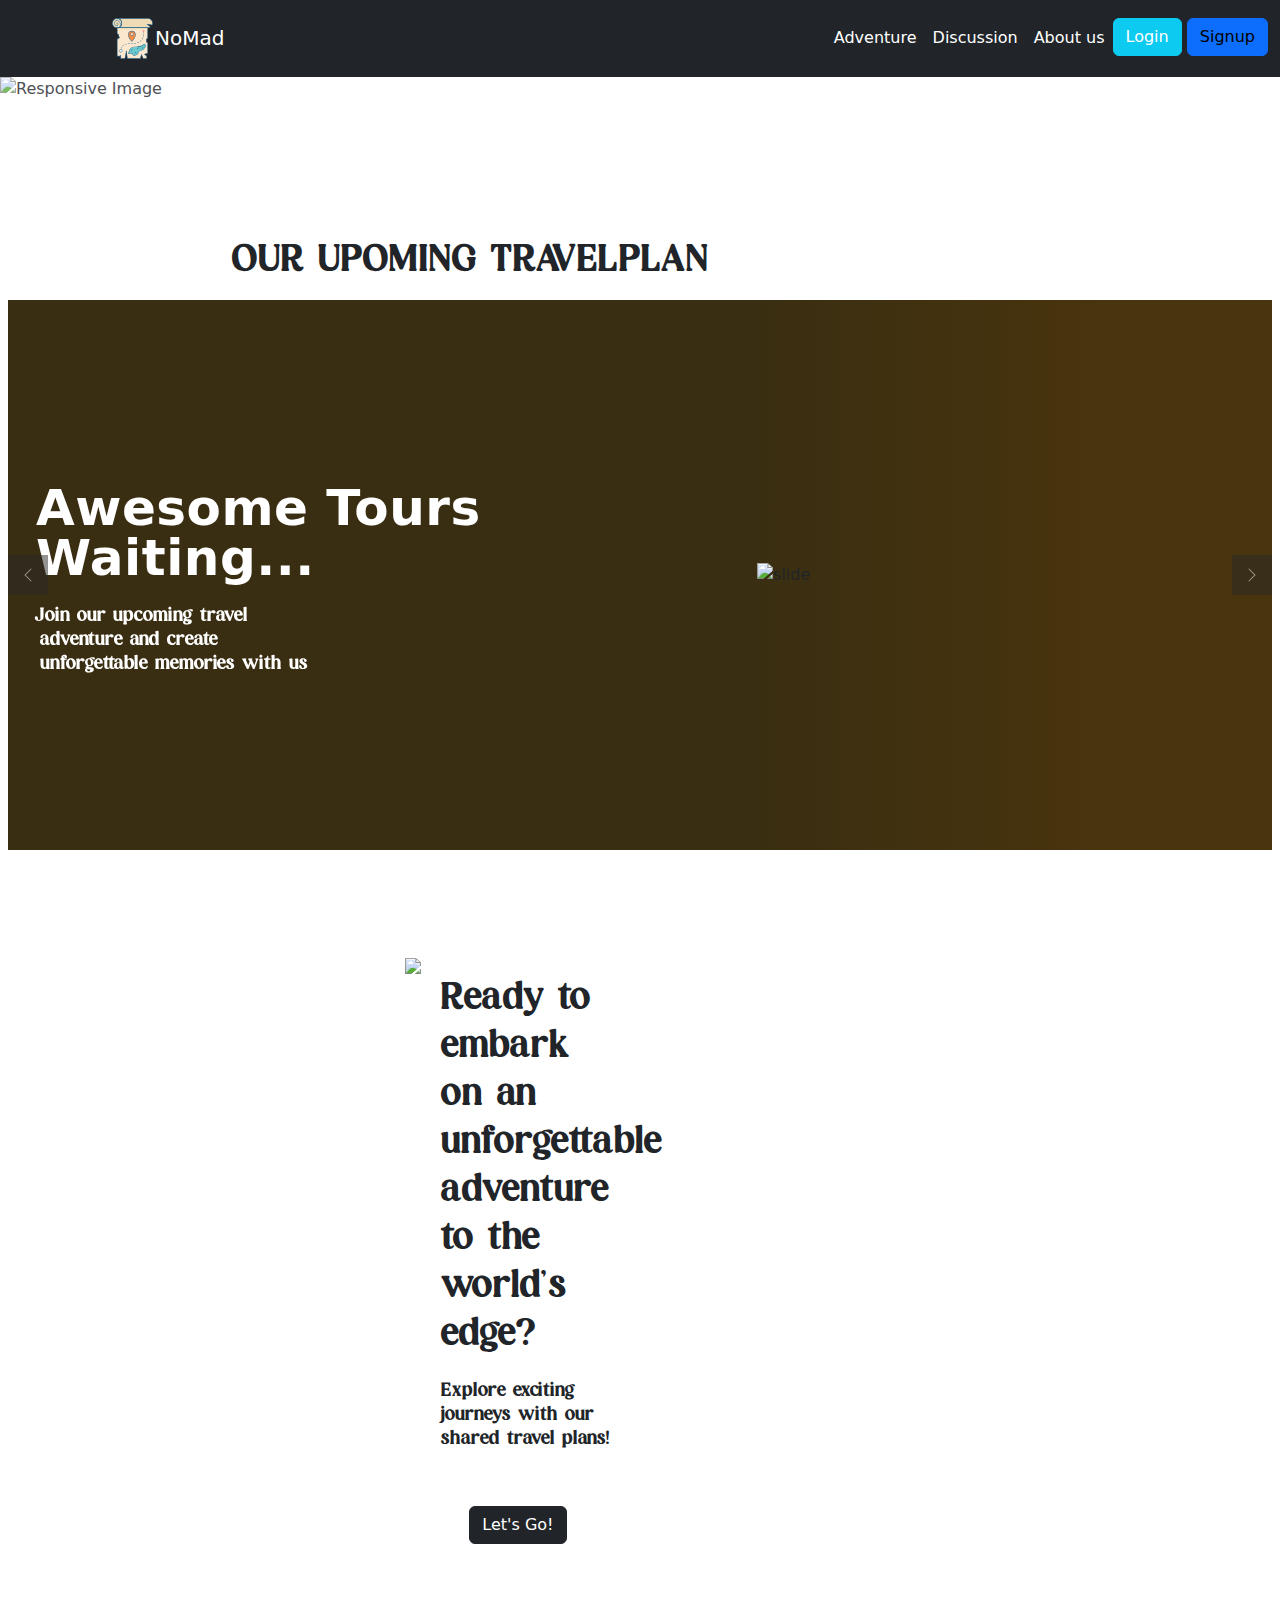
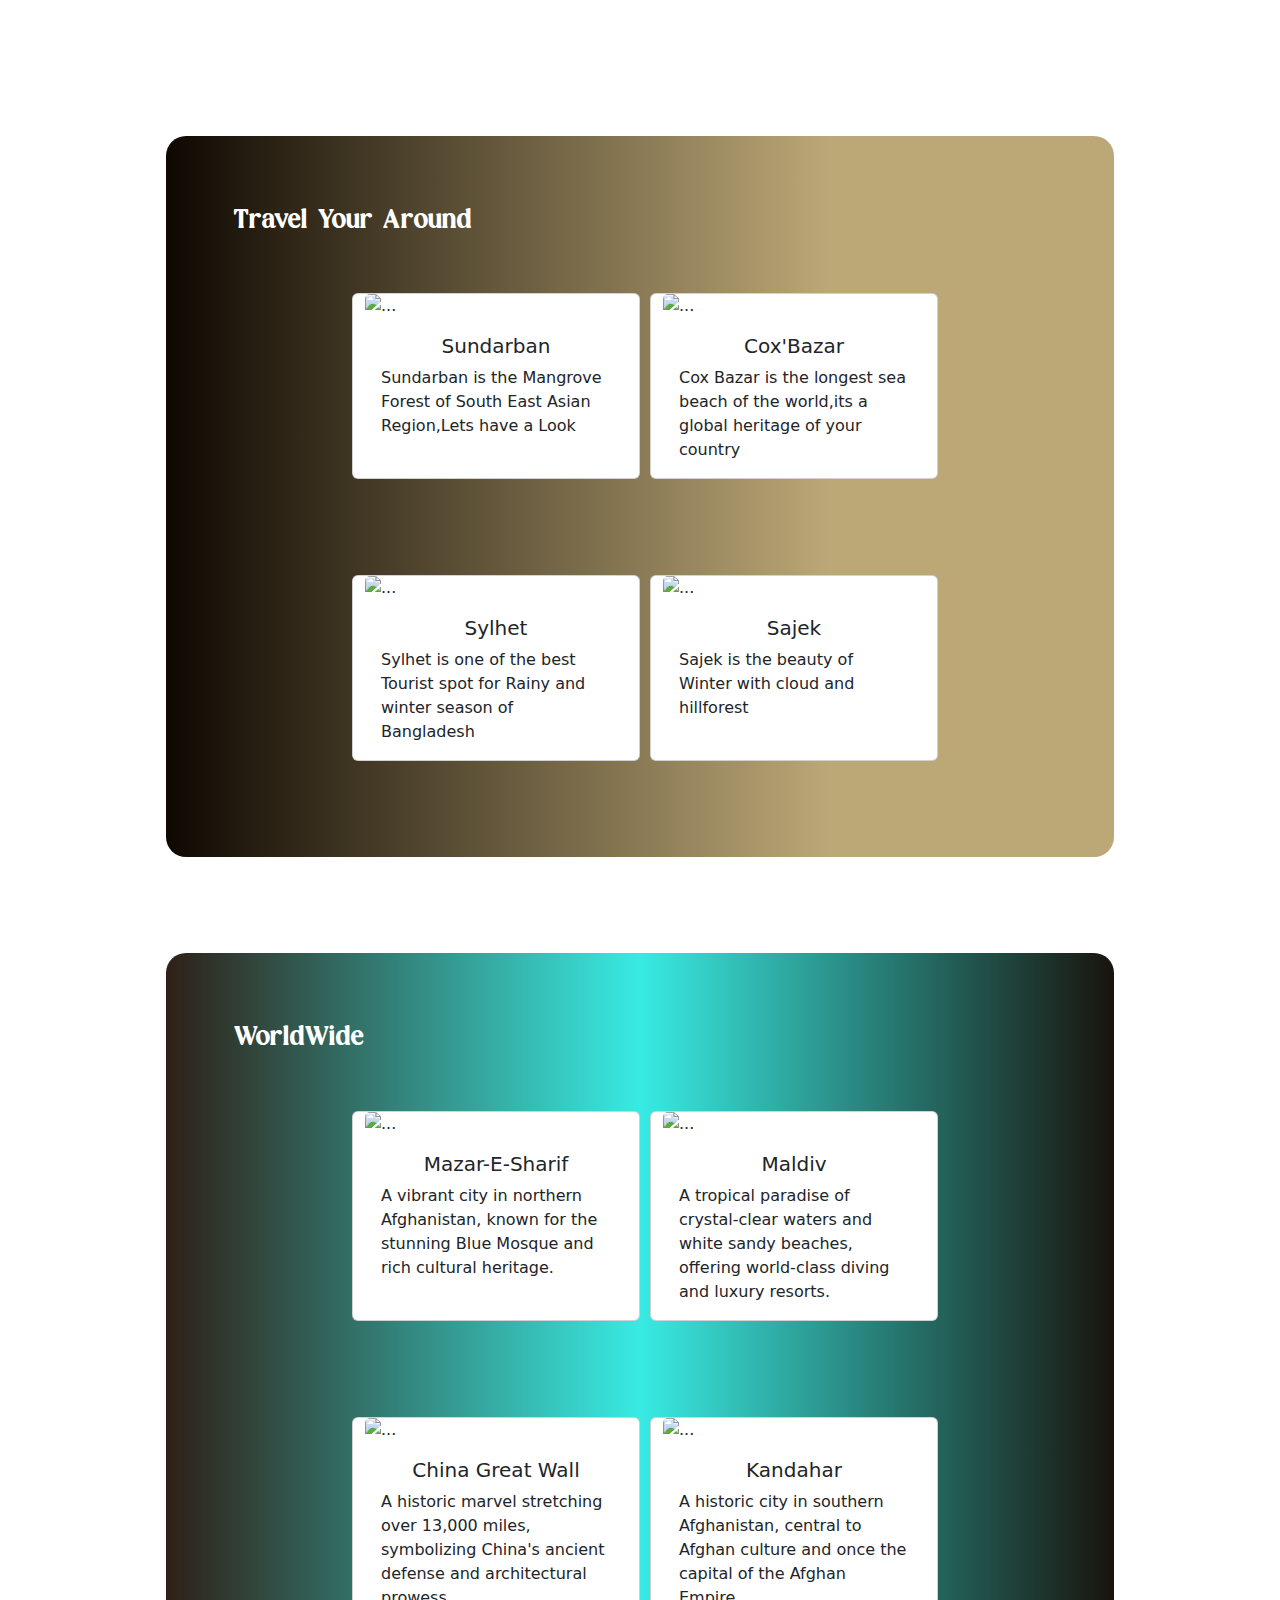
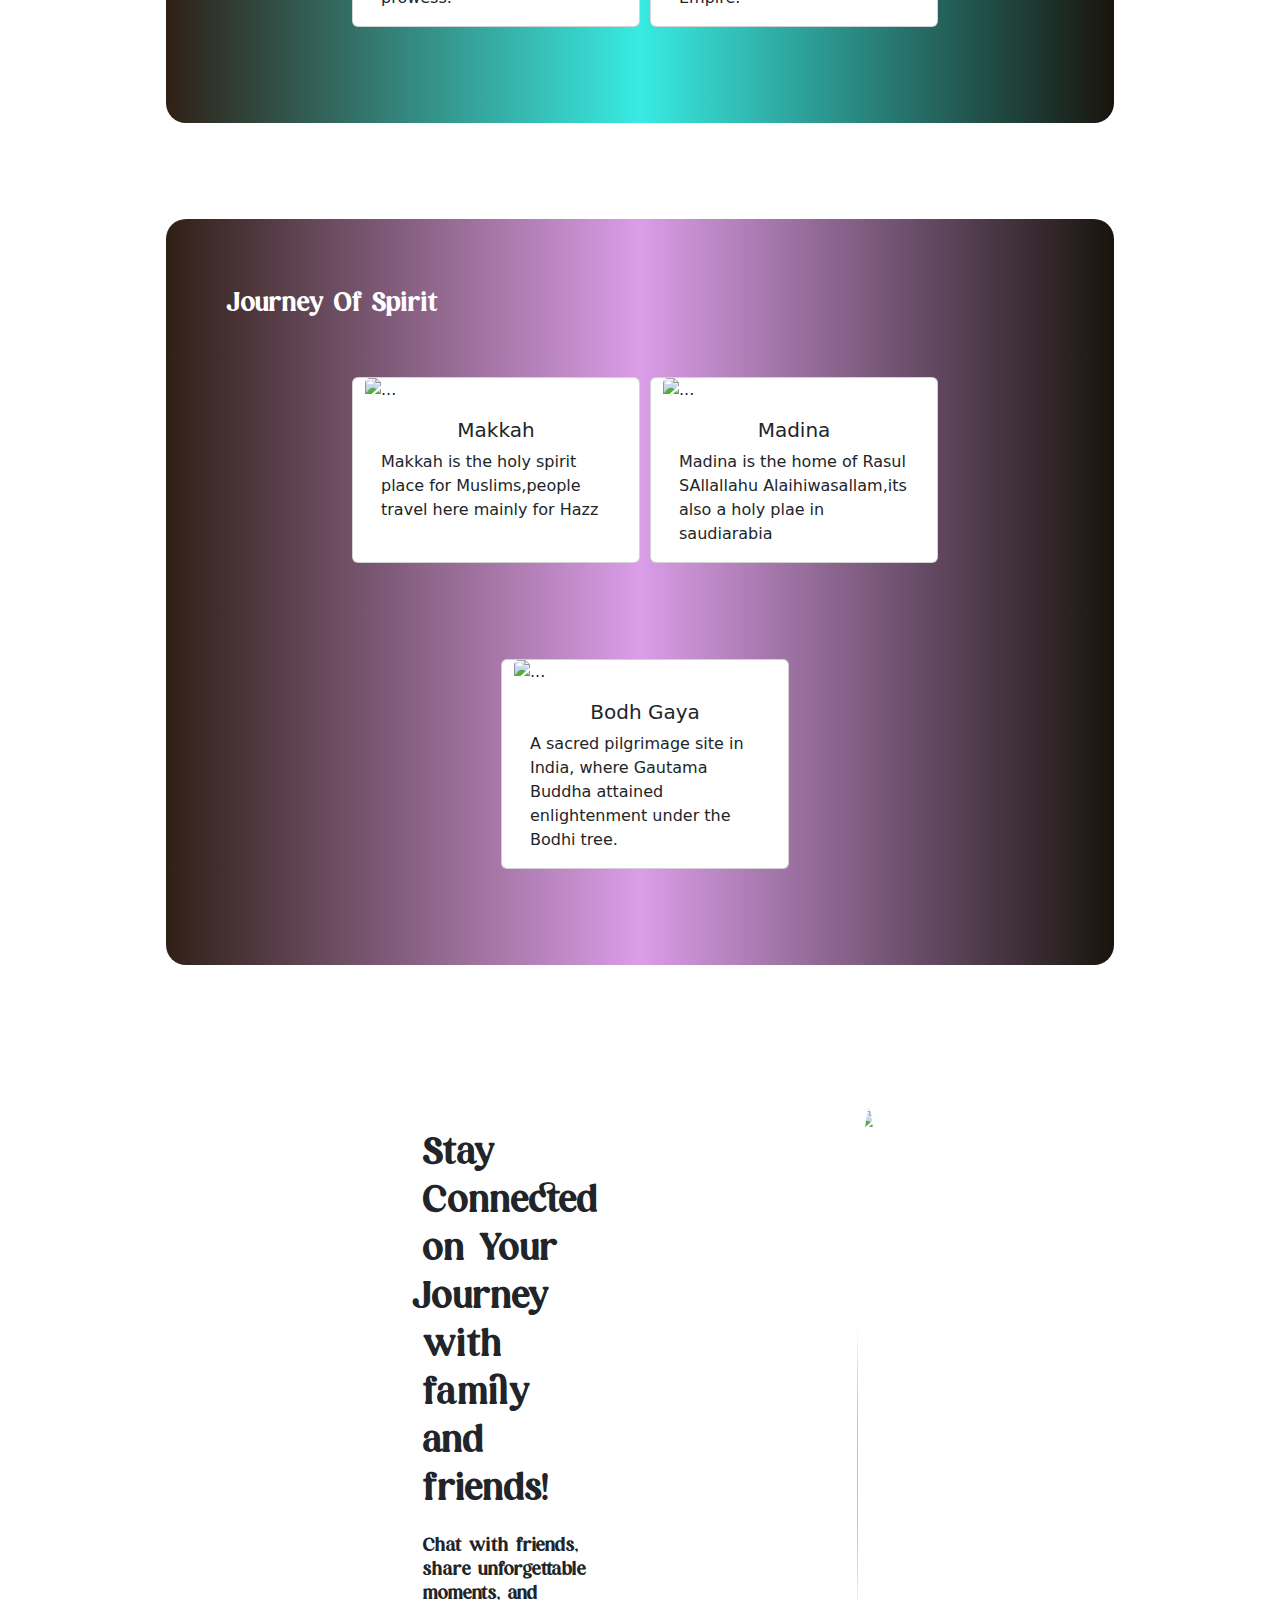
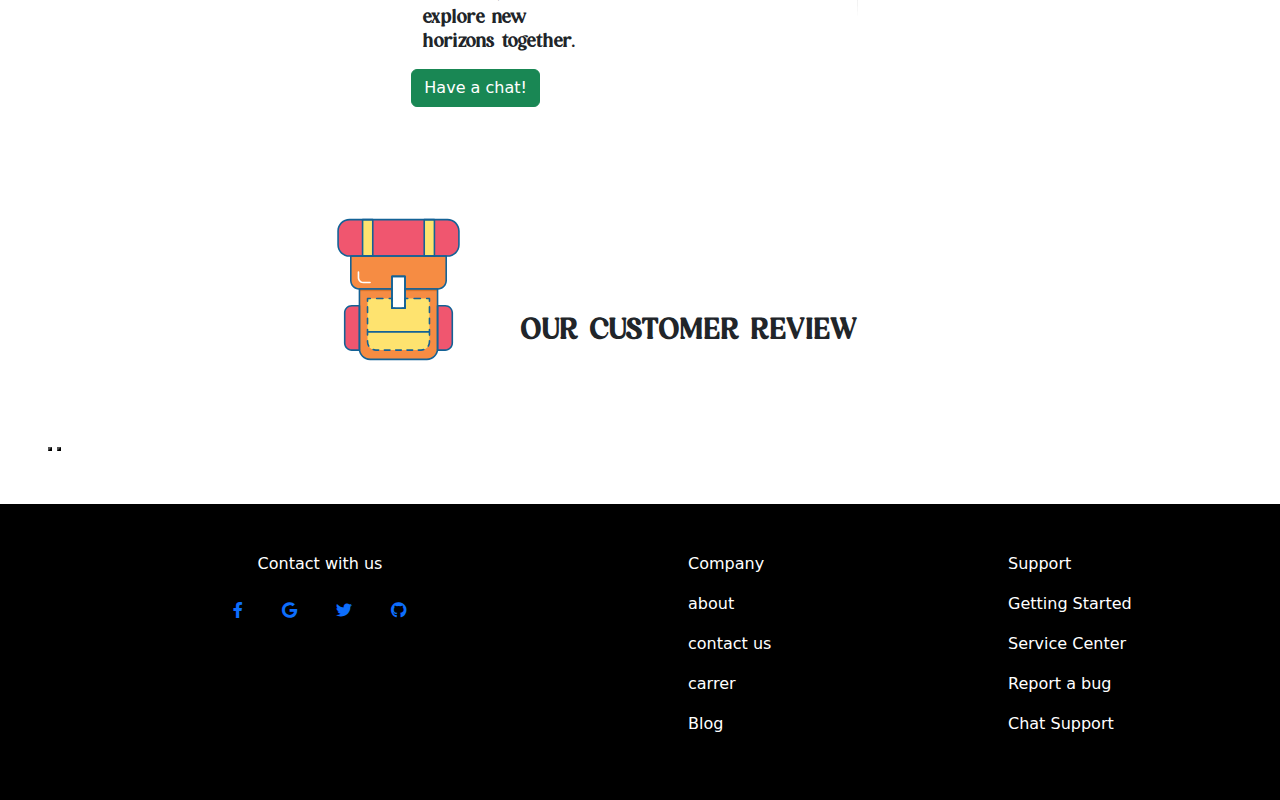
==== commit c9bff6c8: "update landing page" ====
--- a/index.html
+++ b/index.html
@@ -71,6 +71,9 @@
             <li class="nav-item">
               <a class="nav-link text-white" href="#">About us</a>
             </li>
+            <li class="nav-item">
+              <div class="loim" id="authenticbar"></div>
+             </li>
            
           </ul>
         </div>
@@ -80,17 +83,19 @@
   </head>
 
   <body class="">
+    
     <div class="bkimg row d-flex flex-wrap justify-content-center align-items-center">
-      <img class="w-100"  src="https://res.cloudinary.com/dk2vgd0dv/image/upload/v1729530115/lela2v5civgdv88bvo5a.png" alt="Responsive Image">
-  </div>
+      <img class="w-100"  src="https://res.cloudinary.com/dk2vgd0dv/image/upload/v1729631481/td0fhvdlmj6sdzvniern.png" alt="Responsive Image">
+      <!-- <div class="loim" id="authenticbar"></div> -->
+    </div>
   
   
    
    
     <div class="d-flex  align-items-center huss">
      
-      <img class="logoclass" src="./svgs/pointer.svg" alt="add" />
-      <h1 class="puncline act">
+      <img class="logoclass huss" src="./svgs/pointer.svg" alt="add" />
+      <h1  class="puncline act">
         OUR UPOMING TRAVELPLAN
         </h1>
     </div>
@@ -115,10 +120,10 @@
                         Awesome Tours <br />
                         Waiting...
                       </h4>
-                      <p>
+                      <h5 class="puncline text-white">
                         Join our upcoming travel adventure and create<br />
                         unforgettable memories with us
-                      </p>
+                      </h5>
                     </div>
                     <div class="col-md-5 col-12 order-md-2 order-1">
                       <img
@@ -154,6 +159,24 @@
         </div>
       </div>
     </div>
+      
+   <div class="p-5 m-5  d-flex flex-wrap justify-content-center">
+
+    <div>
+      <img class="col-lg-10 col-md-12 col-sm-12" src="https://res.cloudinary.com/dk2vgd0dv/image/upload/v1729630747/wymlhmtkwcdigbfmn11u.jpg">
+    </div>
+
+    <div class="col-lg-5 col-md-12 col-sm-12">
+
+      <h1 class="puncline">Ready to embark on an unforgettable adventure to the world's edge?</h1>
+      <h5 class="puncline">Explore exciting journeys with our shared travel plans!</h5>
+      <a class="btn btn-dark text-white m-5" href="Adventures.html">Let's Go!</a>
+
+    </div>
+
+   
+   </div>
+
 
     <div class="maindiv d-flex align-items-center justify-content-center p-5">
       <div class="local bg-dark justify-content-center align-center p-5">
@@ -334,12 +357,34 @@
       </div>
     </div>
    
+    <div class="p-5 m-5  d-flex flex-wrap justify-content-center">
+
+      <div class="col-lg-5 col-md-12 col-sm-12">
+        <h1 class="puncline">Stay Connected on Your Journey with family and friends!</h1>
+        <h5 class="puncline">Chat with friends, share unforgettable moments, and explore new horizons together.</h5>
+        <a class="btn btn-success text-white m-2" href="Chatting.html">Have a chat!</a>
+        
+  
+      </div>
+
+      <div>
+        <img class="les" class="col-lg-11 col-md-12 col-sm-12" src="https://res.cloudinary.com/dk2vgd0dv/image/upload/v1729635961/joj9uiw3xv44cwymmcr8.jpg">
+      </div>
+  
+     
+  
+     
+     </div>
+  
 
 
     <div class="m-5">
-     <div class="row d-flex justify-content-center">
-
-       <img class="logoclass " src="svgs/map.svg"><h2 class="puncline rvact">OUR CUSTOMER REVIEW</h2>
+     <div class="row d-flex flex-wrap justify-content-center">
+
+       <img class="logoclass col-lg-6 col-md-6 col-sm-6" src="svgs/map.svg">
+       
+       
+       <h2 class="puncline rvact col-lg-6 col-md-6 col-sm-6">OUR CUSTOMER REVIEW</h2>
      </div>
      
       <div class="swiffy-slider slider-item-show3 slider-item-reveal slider-nav-dark slider-nav-outside-expand">
--- a/index.css
+++ b/index.css
@@ -269,18 +269,18 @@
 }
 
 .sliderss{
-  background: #9d854e;
+  background: #42137B;
   background: linear-gradient(90deg, rgb(58, 46, 18) 59%, rgb(72, 52, 13) 86%);
 }
 
 
 .ativateslidess{
-  background: #9d854e;
+  background: #42137B;
   background: linear-gradient(90deg, rgb(58, 46, 18) 59%, rgb(72, 52, 13) 86%);
 }
 
 .act{
-  margin-top:300px
+  margin-top:350px
 }
 
 .booking{
@@ -303,9 +303,17 @@
 
 
 .huss{
-  margin-top: -320px;
+  margin-top: -215px;
+  opacity: 1;
+  z-index: 100;
+  position: relative;
   
   }
+
+/* .loim{
+    margin-left: 180vw;
+    margin-top: -130vw;
+  }  */
 
   html, body {
     margin: 0;
@@ -315,11 +323,46 @@
 
 
   }
+
+ 
+
+  .carders{
+   background-color:  #D29C81;
+   width: 80%;
+   
+   border-radius: 10%;
+   border:5px  solid rgb(19, 122, 167)
+  }
+
+
+  .carders {
+   
+    flex-direction: row;
+    /* justify-content: space-between; Make sure content is spaced properly */
+    height: 100%; /* Ensure all cards have the same height */
+}
+
+  body {
+    background-image: url('https://res.cloudinary.com/dk2vgd0dv/image/upload/v1729637123/owbblgwe1ypavn7be2ix.jpg');
+    /* background-size: cover;  */
+    background-position: center; /* Centers the image */
+    /* background-repeat: no-repeat */
+    opacity: 1;
+}
+
 .bkimg{
- width:110%
+ width:110%;
+ opacity: 0.8;
+ 
 }
 
 .rvact{
   margin-top: 100px;
 }
 
+
+.les{
+  width: 120%;
+  height: 120%;
+  border-radius: 50%;
+}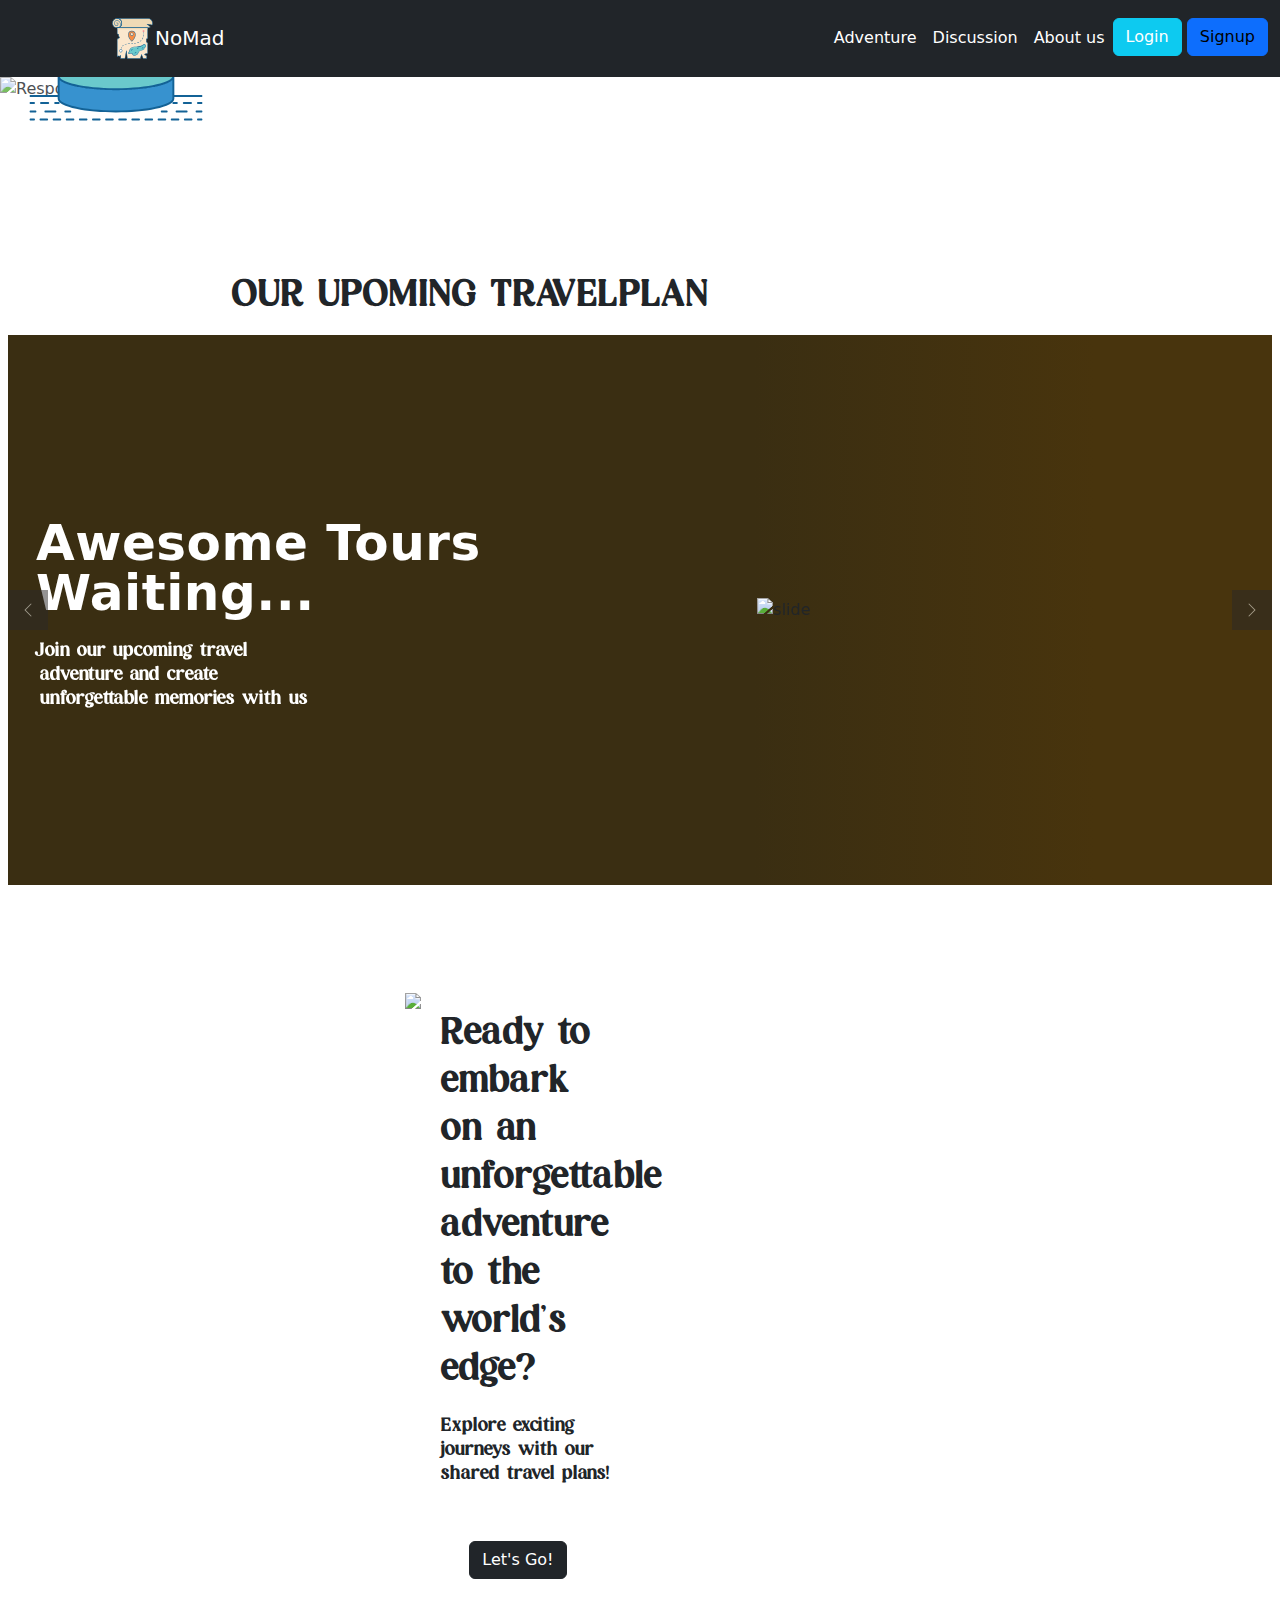
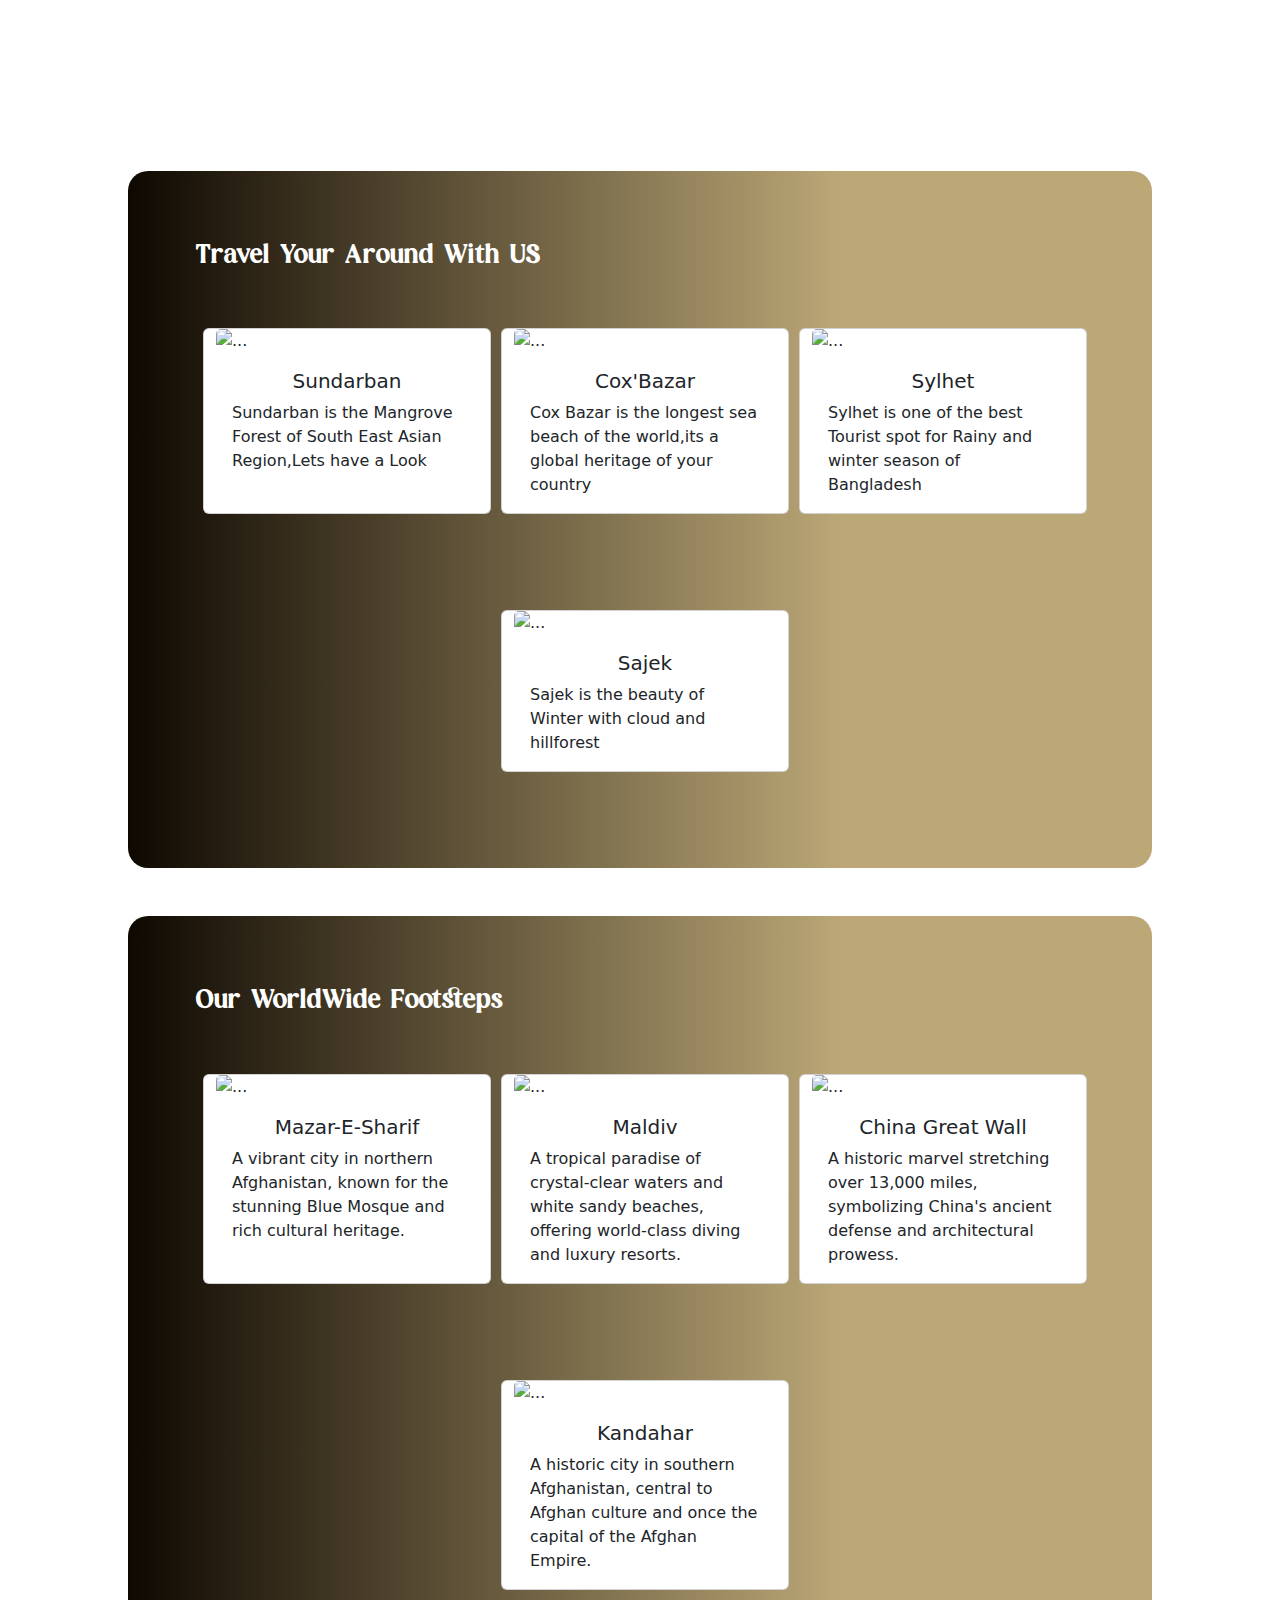
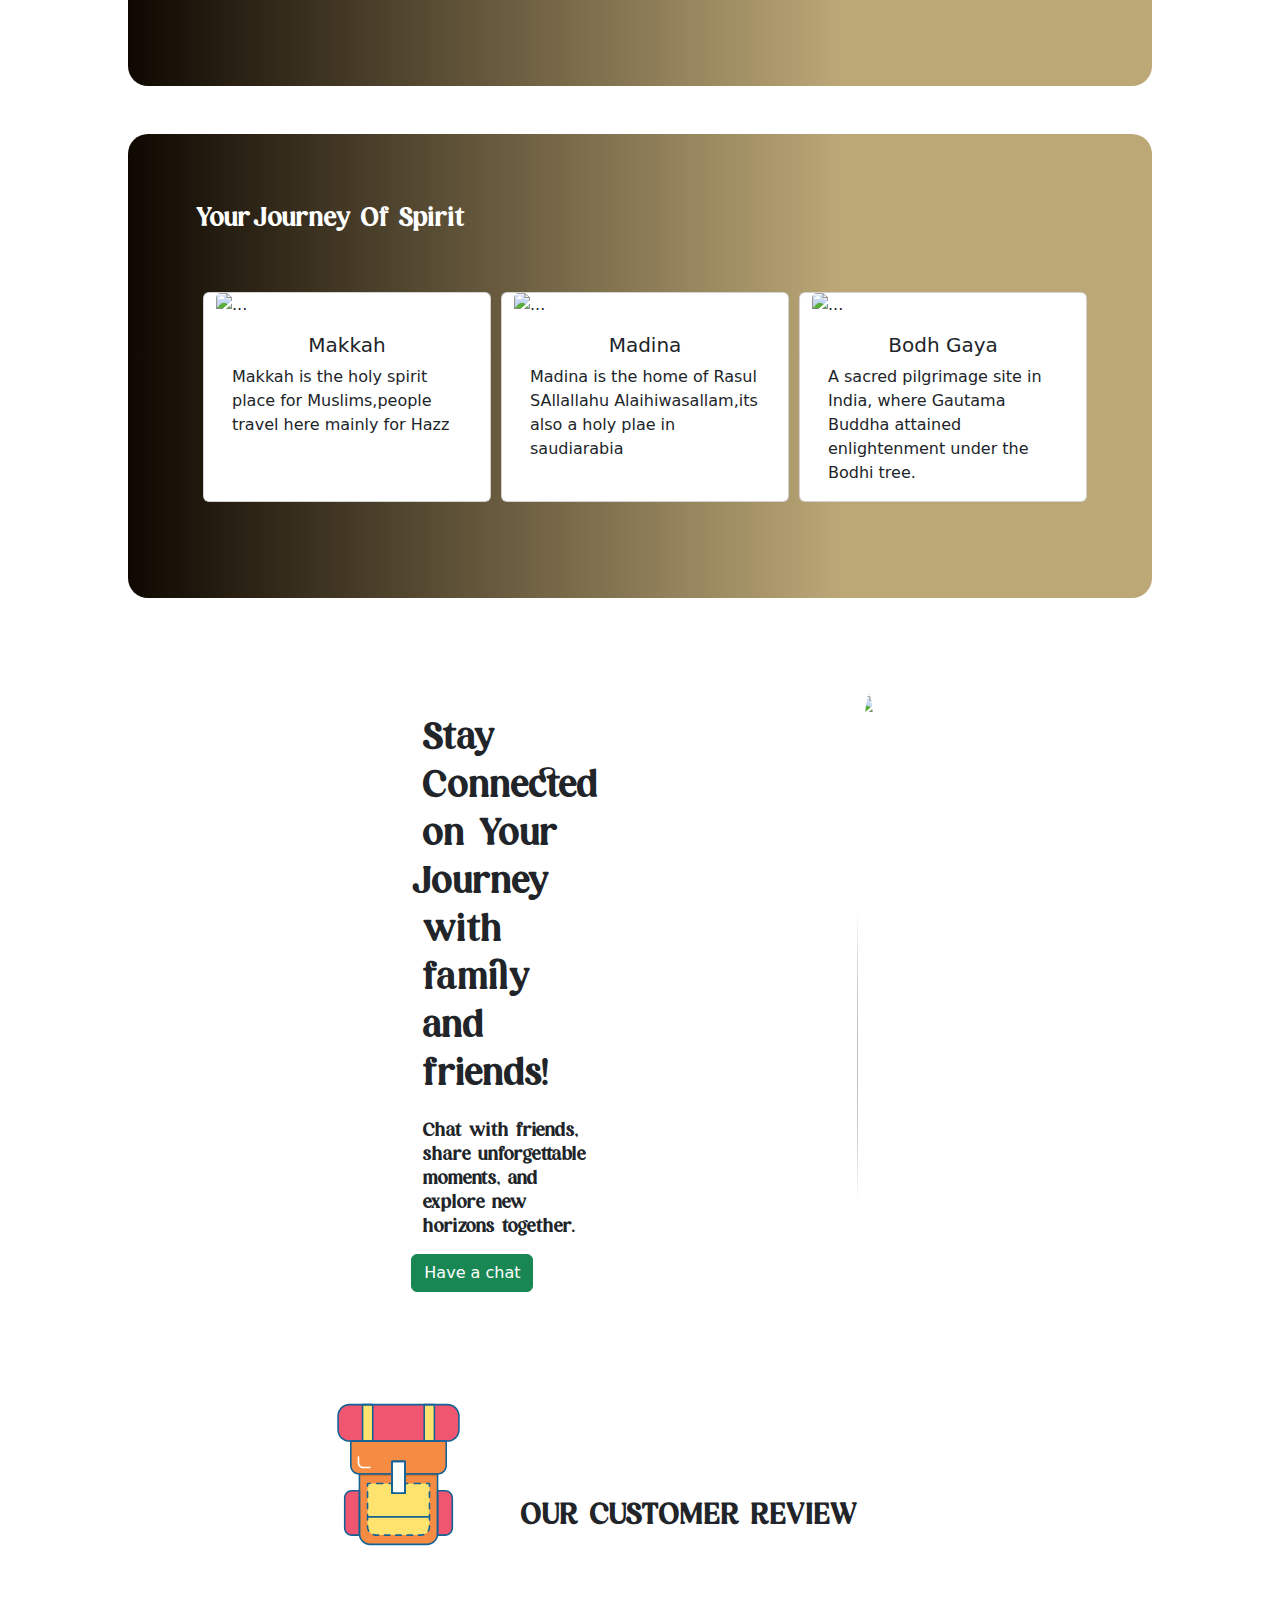
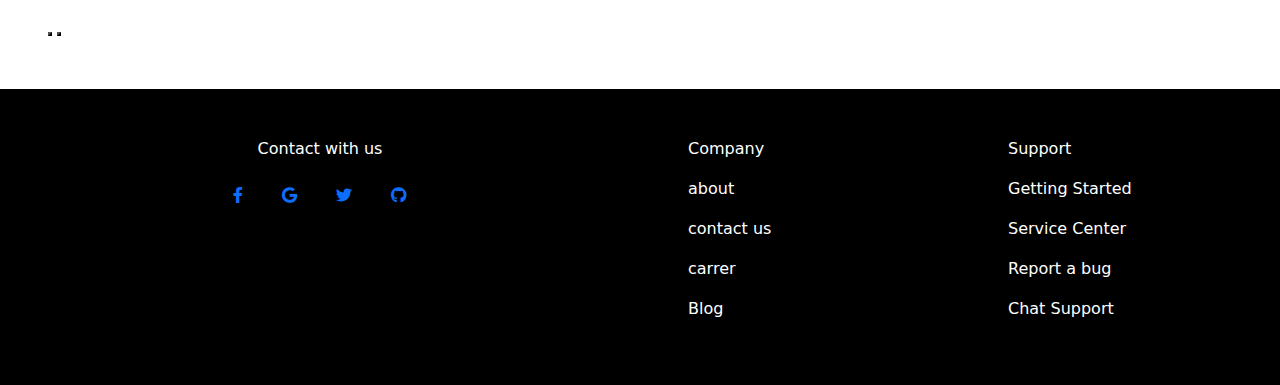
==== commit 1ca21b56: "update i tried my best" ====
--- a/index.html
+++ b/index.html
@@ -178,9 +178,9 @@
    </div>
 
 
-    <div class="maindiv d-flex align-items-center justify-content-center p-5">
+    <div class="maindiv d-flex align-items-center justify-content-center pt-5">
       <div class="local bg-dark justify-content-center align-center p-5">
-        <h3 class="puncline ml-30px text-white">Travel Your Around</h3>
+        <h3 class="puncline ml-30px text-white">Travel Your Around With US</h3>
         <div class="row d-flex justify-content-center">
           <div class="card  my-5" style="width: 18rem">
             <img
@@ -235,16 +235,16 @@
               <p class="card-text">
                Sajek is the beauty of Winter with cloud and hillforest
               </p>
-              <!-- <a href="#" class="btn btn-primary">Go somewhere</a> -->
-            </div>
-          </div>
-        </div>
-      </div>
-    </div>
-
-    <div class="d-flex align-items-center justify-content-center p-5">
+             
+            </div>
+          </div>
+        </div>
+      </div>
+    </div>
+
+    <div class="d-flex align-items-center justify-content-center pt-5">
       <div class="local international justify-content-center align-center p-5">
-        <h3 class="puncline ml-30px text-white">WorldWide</h3>
+        <h3 class="puncline ml-30px text-white">Our WorldWide Footsteps </h3>
         <div class="row d-flex justify-content-center">
           <div class="card my-5" style="width: 18rem">
             <img
@@ -257,7 +257,6 @@
               <p class="card-text">
                 A vibrant city in northern Afghanistan, known for the stunning Blue Mosque and rich cultural heritage.
               </p>
-              <!-- <a href="#" class="btn btn-primary">Go somewhere</a> -->
             </div>
           </div>
           <div class="card my-5" style="width: 18rem">
@@ -307,9 +306,9 @@
     </div>
 
   
-    <div class="d-flex align-items-center justify-content-center p-5">
+    <div class="d-flex align-items-center justify-content-center pt-5">
       <div class="local spirit justify-content-center align-center p-5">
-        <h3 class="puncline ml-30px text-white">Journey Of Spirit</h3>
+        <h3 class="puncline ml-30px text-white">Your Journey Of Spirit</h3>
         <div class="row d-flex justify-content-center">
           <div class="card m-10px my-5" style="width: 18rem">
             <img
@@ -362,7 +361,7 @@
       <div class="col-lg-5 col-md-12 col-sm-12">
         <h1 class="puncline">Stay Connected on Your Journey with family and friends!</h1>
         <h5 class="puncline">Chat with friends, share unforgettable moments, and explore new horizons together.</h5>
-        <a class="btn btn-success text-white m-2" href="Chatting.html">Have a chat!</a>
+        <a class="btn btn-success text-white m-2" href="Chatting.html">Have a chat</a>
         
   
       </div>
@@ -381,7 +380,7 @@
     <div class="m-5">
      <div class="row d-flex flex-wrap justify-content-center">
 
-       <img class="logoclass col-lg-6 col-md-6 col-sm-6" src="svgs/map.svg">
+       <img class=" logoclass  col-lg-6 col-md-6 col-sm-6" src="svgs/map.svg">
        
        
        <h2 class="puncline rvact col-lg-6 col-md-6 col-sm-6">OUR CUSTOMER REVIEW</h2>
--- a/index.css
+++ b/index.css
@@ -50,8 +50,9 @@
 }
 
 .international{
-    background: rgb(47,32,22);
-    background: linear-gradient(90deg, rgba(47,32,22,1) 0%, rgba(56,235,227,1) 50%, rgba(24,20,13,1) 100%);
+  background: rgb(103,12,15);
+   
+  background: linear-gradient(90deg, rgb(14, 8, 1) 0%, rgb(188, 168, 119) 70%);
 }
 
 
@@ -62,8 +63,9 @@
 
 
 .spirit{
-    background: rgb(47,32,22);
-background: linear-gradient(90deg, rgba(47,32,22,1) 0%, rgba(219,157,232,1) 50%, rgba(24,20,13,1) 100%);
+  background: rgb(103,12,15);
+   
+    background: linear-gradient(90deg, rgb(14, 8, 1) 0%, rgb(188, 168, 119) 70%);
 }
 
 @font-face {
@@ -303,10 +305,13 @@
 
 
 .huss{
-  margin-top: -215px;
+  margin-top: -180px; 
   opacity: 1;
   z-index: 100;
   position: relative;
+  display: flex;
+  align-items: center; /* Ensures vertical alignment */
+  justify-content: flex-start;
   
   }
 
@@ -328,9 +333,9 @@
 
   .carders{
    background-color:  #D29C81;
-   width: 80%;
-   
-   border-radius: 10%;
+   width: 60%;
+   
+   border-radius: 5%;
    border:5px  solid rgb(19, 122, 167)
   }
 
@@ -344,9 +349,7 @@
 
   body {
     background-image: url('https://res.cloudinary.com/dk2vgd0dv/image/upload/v1729637123/owbblgwe1ypavn7be2ix.jpg');
-    /* background-size: cover;  */
     background-position: center; /* Centers the image */
-    /* background-repeat: no-repeat */
     opacity: 1;
 }
 
@@ -365,4 +368,5 @@
   width: 120%;
   height: 120%;
   border-radius: 50%;
-}+}
+
